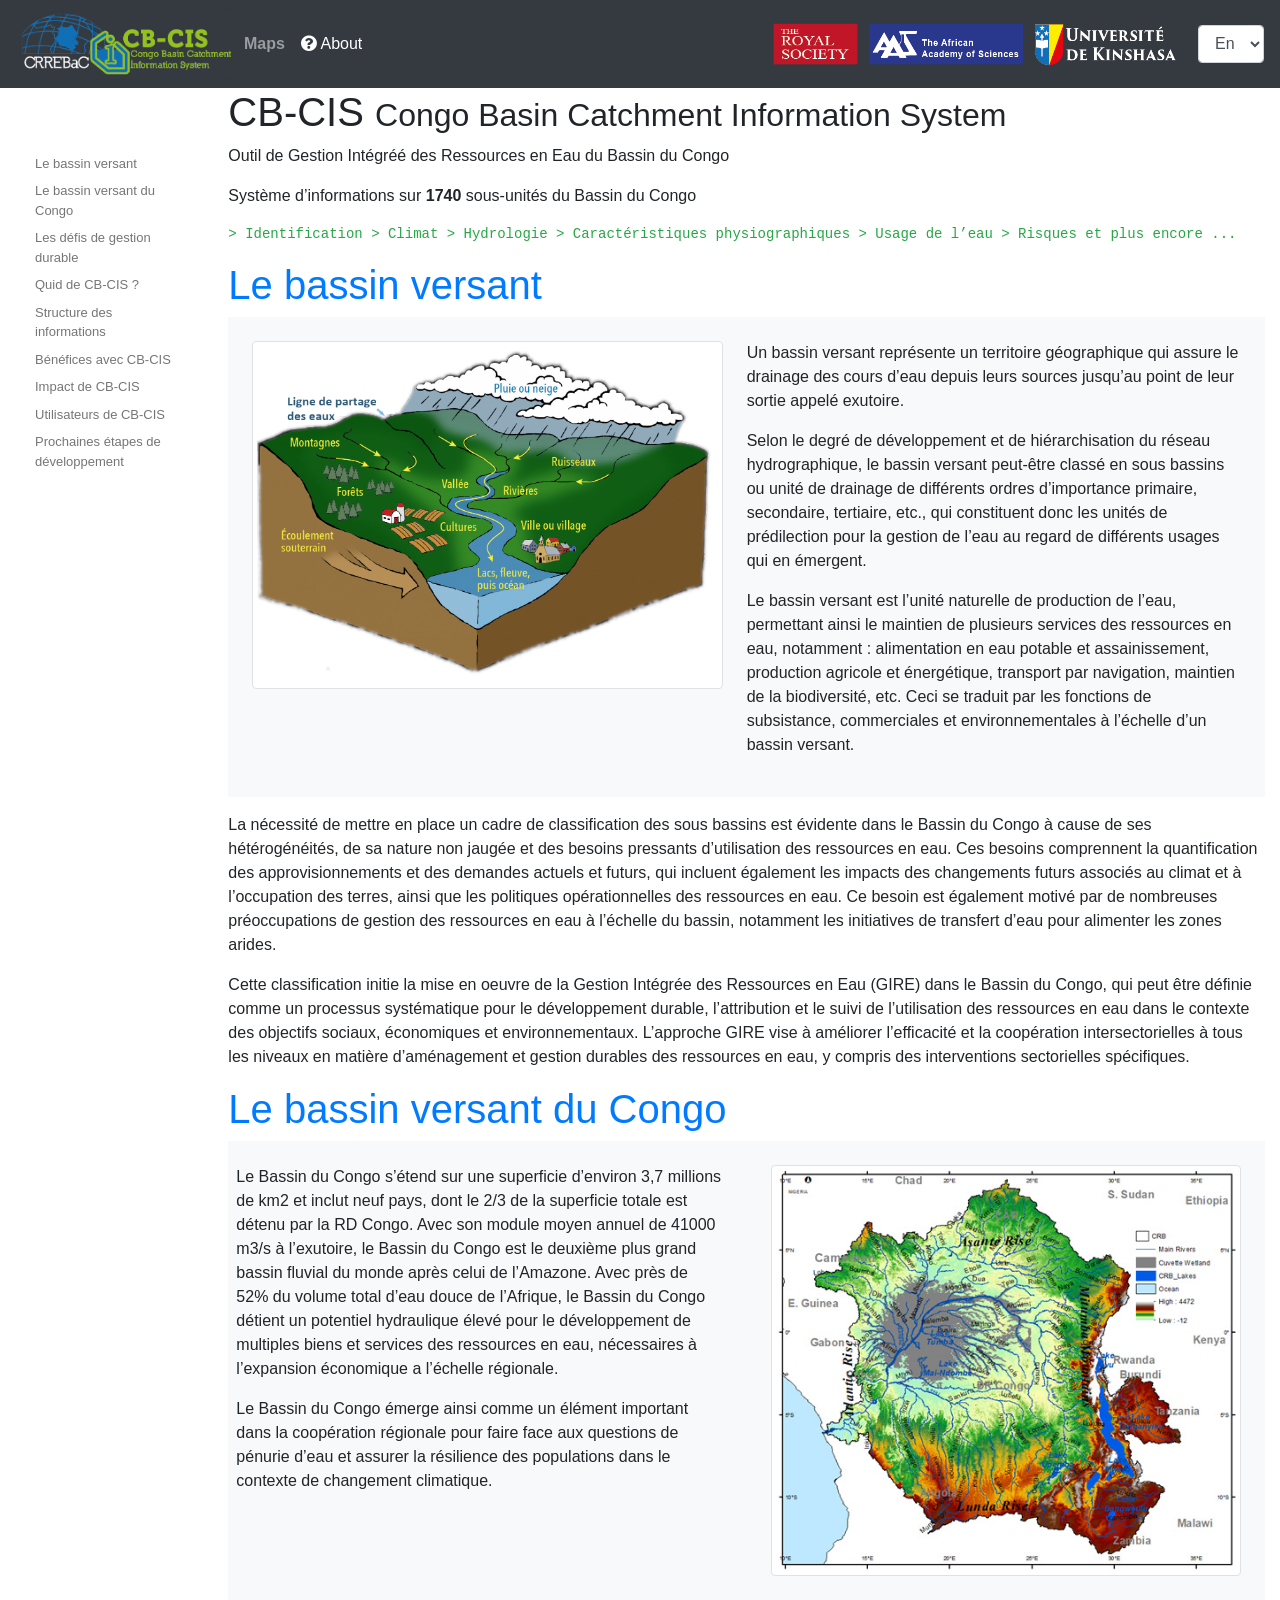
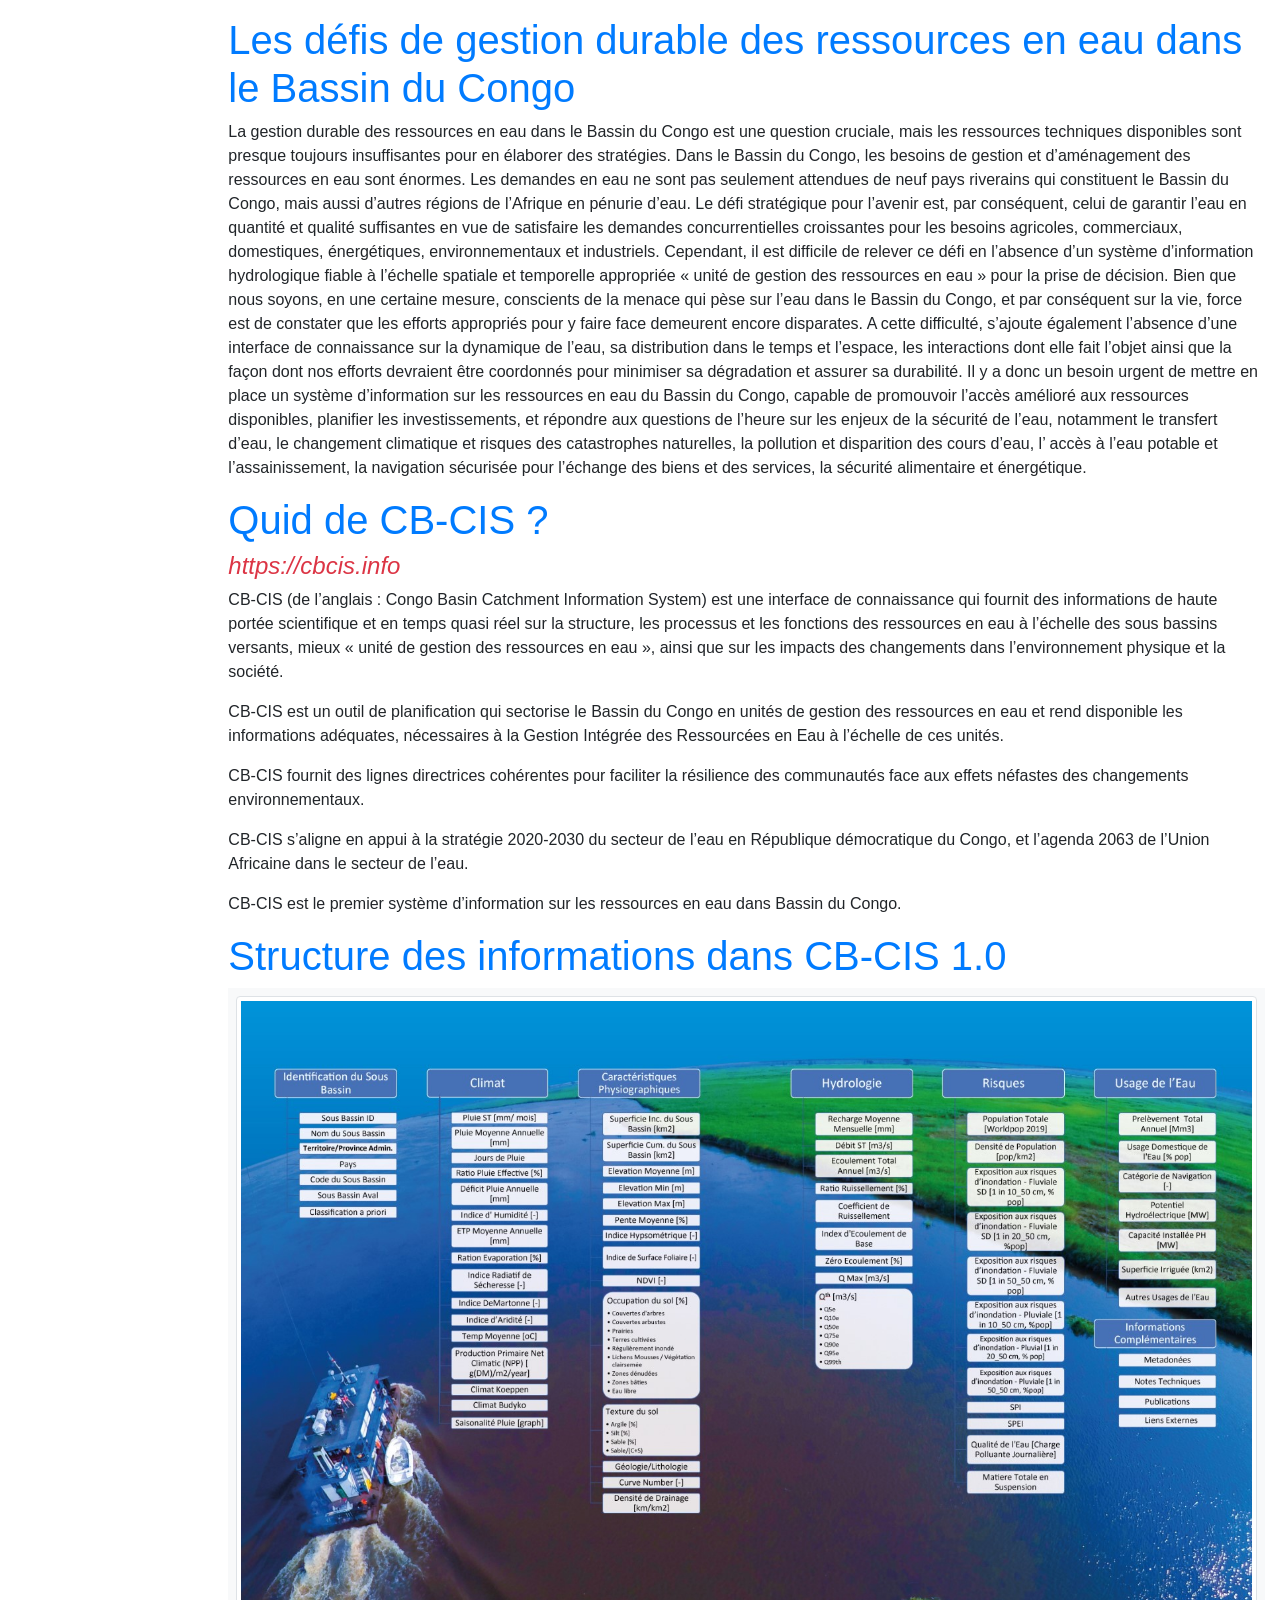
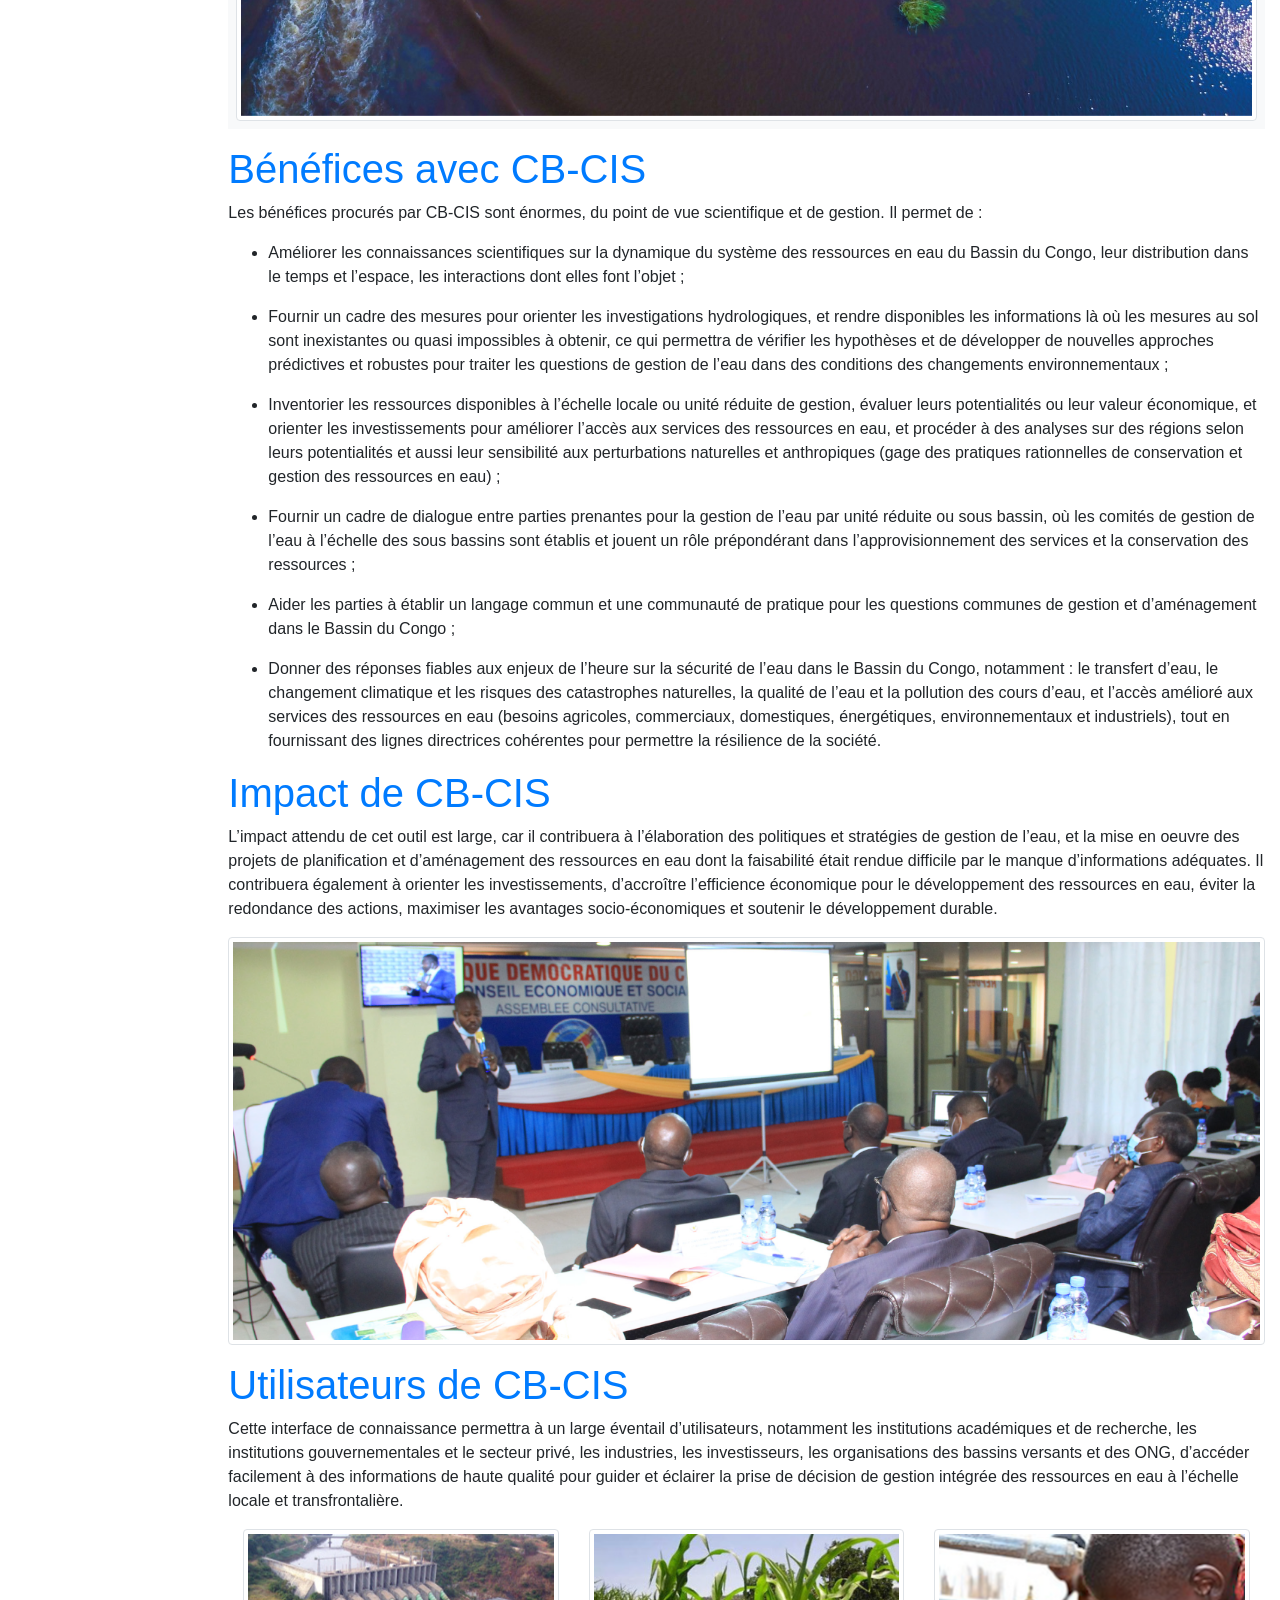
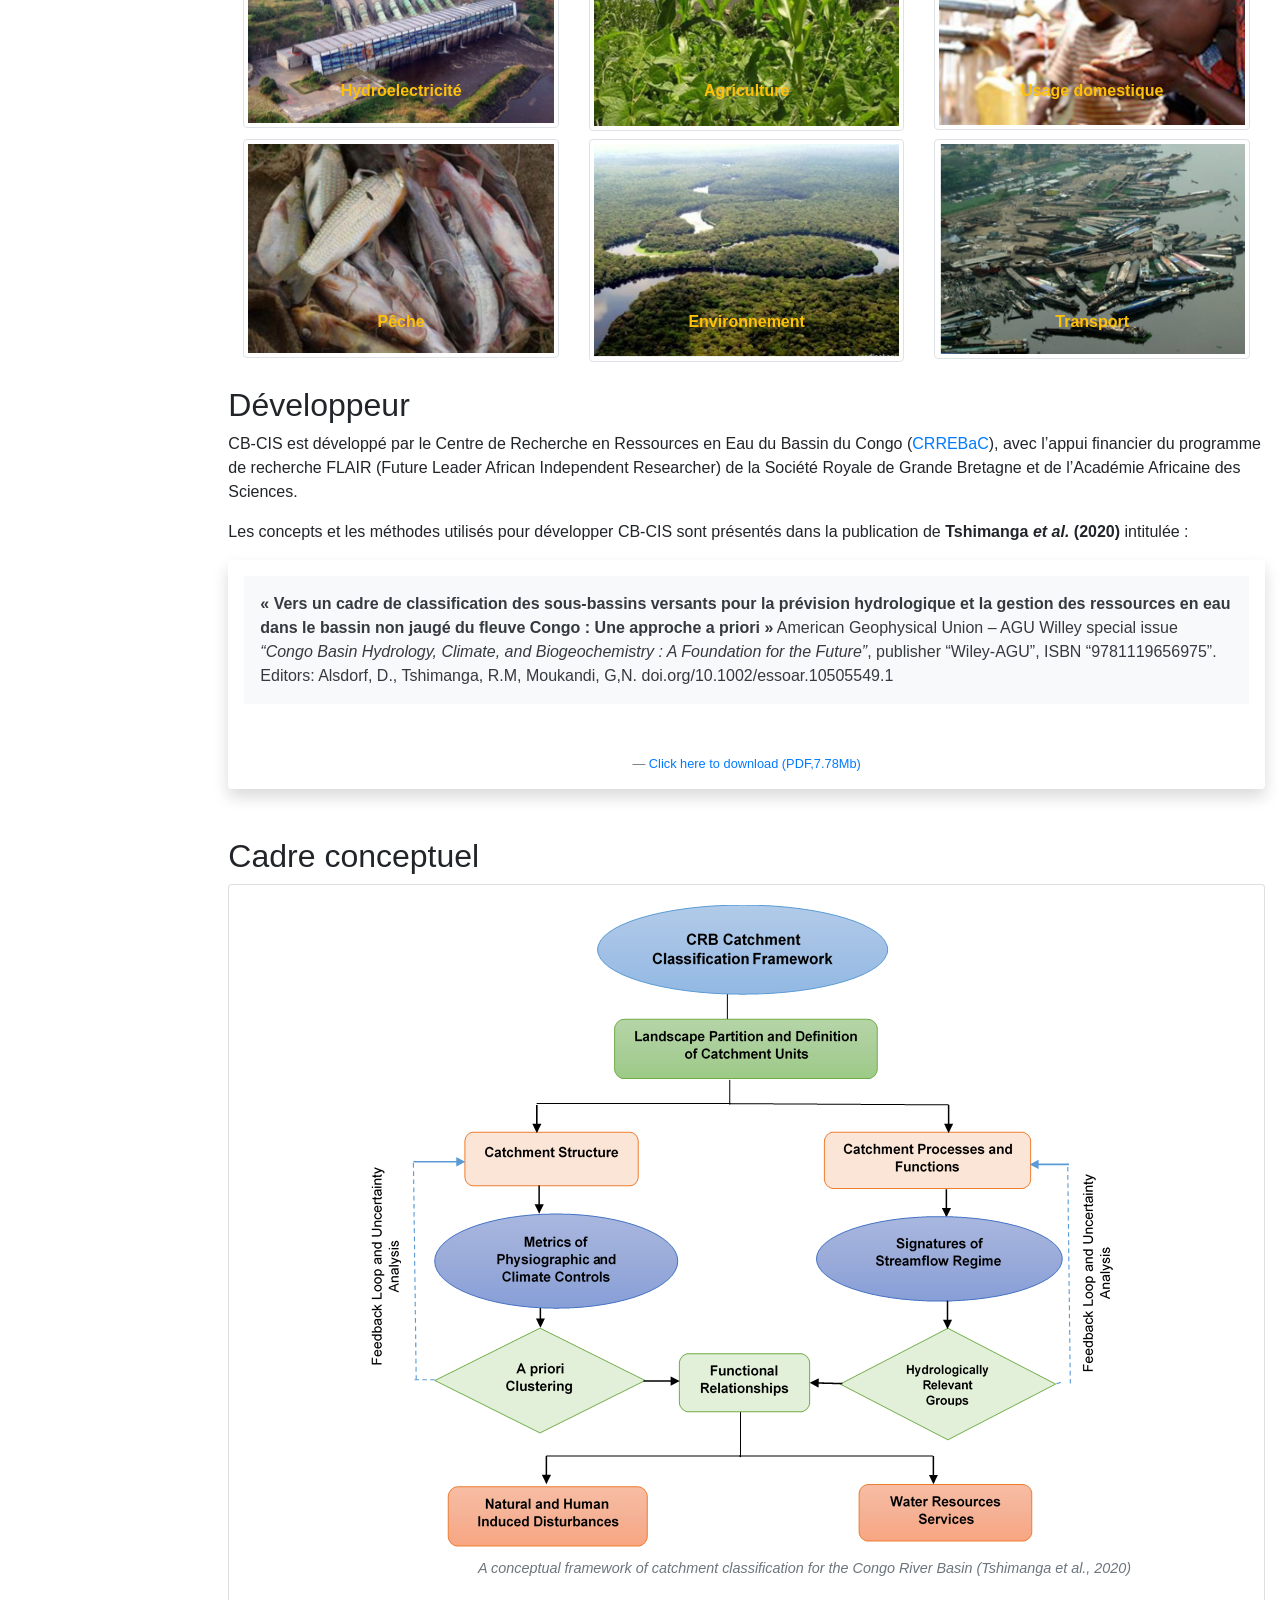
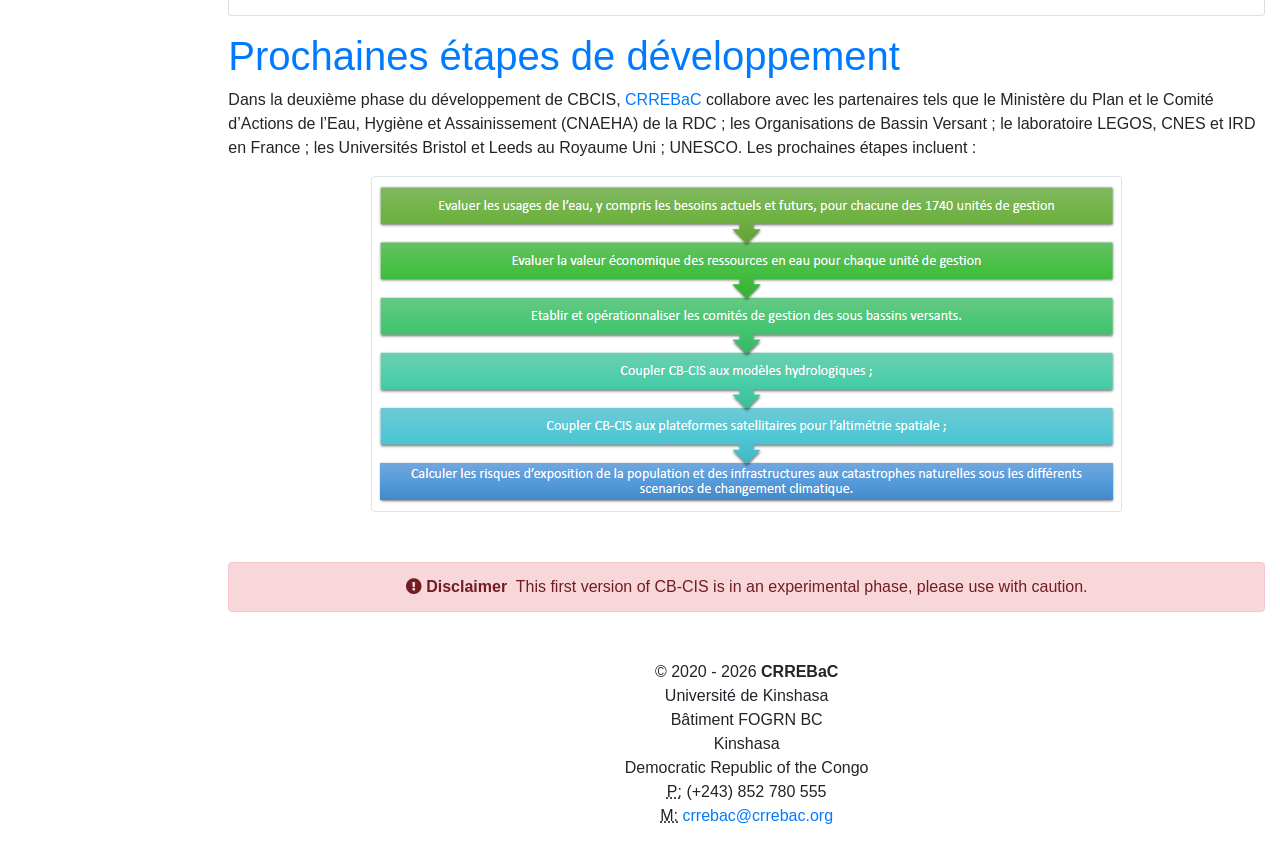
==== app/about/about.html @ 5cac15e1 "First initialization" ====
<!doctype html>
<html data-translation="lang" data-translation-attr="lang" class="h-100">

<head>
    <meta charset="UTF-8">
    <meta http-equiv="X-UA-Compatible" content="IE=edge">
    <meta name="viewport"
        content="initial-scale=1.0,user-scalable=no,maximum-scale=1.0,width=device-width,shrink-to-fit=no">
    <meta name="mobile-web-app-capable" content="yes">
    <meta name="apple-mobile-web-app-capable" content="yes">
    <meta name="description" content="Congo Basin Catchment Information System">
    <meta name="author" content="CRREBaC">
    <meta name="publisher" content="CRREBaC">
    <meta name="rating" content="Safe For Kids">
    <meta name="language" content="English">
    <meta name="doc-type" content="NGO">
    <meta name="doc-class" content="Living Document">
    <meta name="doc-rights" content="Public Domain">
    <meta name="robots" content="ALL">
    <meta name="distribution" content="Global">
    <meta name="classification" content="NGO">
    <meta name="copyright" content="None">
    <meta name="keywords"
        content="Centre de Recherche en Ressources en Eau du Bassin du Congo,Congo Bassin Water Resources Research Center,CRREBaC,water,congo basin,cbcis,stream,central africa,comifac,geospatial data,geographic information system,GIS,mapping,maps,data">

    <title data-translation="title"></title>

    <link type="image/vnd.microsoft.icon" rel="shortcut icon" href="../css/images/favicon.ico">

    <!-- Bootstrap CSS -->
    <link rel="stylesheet" href="https://cdn.jsdelivr.net/npm/bootstrap@4.6.0/dist/css/bootstrap.min.css"
        integrity="sha384-B0vP5xmATw1+K9KRQjQERJvTumQW0nPEzvF6L/Z6nronJ3oUOFUFpCjEUQouq2+l" crossorigin="anonymous">

    <!-- TOC -->
    <link rel="stylesheet" href="../css/screen.css" media="screen" charset="utf-8" />
    <link href="../css/bootstrap-toc.css" rel="stylesheet">

    <!-- font-awesome  -->
    <link rel="stylesheet" href="https://cdnjs.cloudflare.com/ajax/libs/font-awesome/5.15.3/css/all.min.css"
        integrity="sha512-iBBXm8fW90+nuLcSKlbmrPcLa0OT92xO1BIsZ+ywDWZCvqsWgccV3gFoRBv0z+8dLJgyAHIhR35VZc2oM/gI1w=="
        crossorigin="anonymous">
</head>

<body class="d-flex flex-column h-100" data-spy="scroll" data-target="#toc">

    <header>
        <!-- Fixed navbar -->
        <nav class="navbar navbar-expand-lg navbar-dark bg-dark fixed-top sticky-top" role="navigation">
            <a href="https://www.crrebac.org/en_GB/" title="Congo Basin Catchment Information System" target="_blank">
                <img src="../images/logo/logo-cb-cis_mixted-crrebac_CRREBAC-CBCIS-LOGO.png" width="220" height=""
                    class="d-inline-block align-top" alt="CB-CIS" loading="lazy">
            </a>

            <button id="nav-btn" class="navbar-toggler" type="button" data-toggle="collapse"
                data-target="#navbarSupportedContent" aria-controls="navbarSupportedContent" aria-expanded="false"
                aria-label="Toggle navigation">
                <span class="navbar-toggler-icon visible-xs"></span>
            </button>

            <div class="navbar-collapse collapse" id="navbarSupportedContent">
                <ul class="navbar-nav mr-auto">

                    <li class="nav-item" id="hide-list-btn">
                        <a class="nav-link" id="maps-btn" href="../index.html" data-target=".navbar-collapse.in"
                            data-translation="navbar.maps"></a>
                    </li>

                    <li class="nav-item active">
                        <a class="nav-link" href="./about.html" data-target=".navbar-collapse.in" id="home-btn"
                            data-translation="navbar.about"></a>
                    </li>
                </ul>

                <!-- id="partner_logos" -->
                <div class="navbar-brand ml-auto">
                    <img src="../images/logo/logo-for-cbcis_royal-society.png" width="91" height="47"
                        alt="Royal-Society" class="d-inline-block align-top" loading="lazy">
                    <img src="../images/logo/logo-for-cbcis_aas.png" width="160" height="47" alt="African-Academy"
                        class="d-inline-block align-top" loading="lazy">
                    <img src="../images/logo/logo-for-cbcis_unikin.png" width="150" height="47" alt="Unikin"
                        class="d-inline-block align-top" loading="lazy">
                </div>

                <div class="form-inline my-2 my-lg-0">
                    <select id="lang-switcher" class="form-control ml-auto" data-width="fit"
                        onchange="selectLanguage(this);">
                    </select>
                </div>
            </div>
        </nav>
    </header>

    <!-- Begin page content -->
    <main role="main" class="flex-shrink-0">

        <div class="container-fluid">
            <div class="row">
                <div class="col-xs-12 col-sm-12 col-md-2 col-lg-2">
                    <nav id="toc" data-toggle="toc" class="toc sticky-top"></nav>
                </div>
                <div class="col-xs-12 col-sm-12 col-md-10 col-lg-10">
                    <h1 data-toc-skip>
                        CB-CIS <small>Congo Basin Catchment Information System</small>
                    </h1>

                    <p>Outil de Gestion Intégréé des Ressources en Eau du Bassin du Congo</p>

                    <p>Système d’informations sur <span class="font-weight-bold">1740</span> sous-unités du Bassin du
                        Congo
                    <pre
                        class="text-success">> Identification > Climat > Hydrologie > Caractéristiques physiographiques > Usage de l’eau > Risques et plus encore ...</pre>
                    </p>

                    <section>
                        <h1 id="bassin-versant" class="text-primary">Le bassin versant</h1>

                        <div class="row no-gutters bg-light position-relative mb-3">
                            <div class="col-md-6 mb-md-0 p-md-4">
                                <img src="../images/bassin_versant.png" class="w-100  rounded img-fluid img-thumbnail"
                                    alt="Bassin versant">
                            </div>
                            <div class="col-md-6 position-static p-4 pl-md-0">
                                <p>Un bassin versant représente un territoire géographique qui assure le drainage des
                                    cours
                                    d’eau depuis leurs sources jusqu’au point de leur sortie appelé exutoire.</p>

                                <p>Selon le degré de développement et de hiérarchisation du réseau hydrographique, le
                                    bassin
                                    versant peut-être classé en sous bassins ou unité de drainage de différents ordres
                                    d’importance
                                    primaire, secondaire, tertiaire, etc., qui constituent donc les unités de
                                    prédilection
                                    pour la
                                    gestion de l’eau au regard de différents usages qui en émergent.</p>

                                <p>Le bassin versant est l’unité naturelle de production de l’eau, permettant ainsi le
                                    maintien de
                                    plusieurs services des ressources en eau, notamment : alimentation en eau potable et
                                    assainissement,
                                    production agricole et énergétique, transport par navigation, maintien de la
                                    biodiversité, etc.
                                    Ceci
                                    se traduit par les fonctions de subsistance, commerciales et environnementales à
                                    l’échelle d’un
                                    bassin versant.</p>
                            </div>
                        </div>

                        <p>La nécessité de mettre en place un cadre de classification des sous bassins est évidente dans
                            le
                            Bassin du Congo à cause de ses
                            hétérogénéités, de sa nature non jaugée et des besoins pressants d’utilisation des
                            ressources en
                            eau. Ces besoins comprennent la quantification des approvisionnements et des demandes
                            actuels et
                            futurs, qui incluent également les impacts
                            des changements futurs associés au climat et à l’occupation des terres, ainsi que les
                            politiques
                            opérationnelles des ressources en eau. Ce besoin est également motivé par de nombreuses
                            préoccupations
                            de gestion des ressources en eau à l’échelle du bassin, notamment les initiatives de
                            transfert
                            d’eau
                            pour alimenter les zones arides.</p>

                        <p>Cette classification initie la mise en oeuvre de la Gestion Intégrée des Ressources en Eau
                            (GIRE)
                            dans le Bassin du Congo, qui peut être définie comme un processus systématique pour le
                            développement
                            durable, l’attribution et le suivi de l’utilisation des ressources en eau dans le contexte
                            des
                            objectifs sociaux, économiques et environnementaux.
                            L’approche GIRE vise à améliorer l’efficacité et la coopération intersectorielles à tous les
                            niveaux
                            en matière d’aménagement et gestion durables des ressources en eau, y compris des
                            interventions
                            sectorielles spécifiques.</p>
                    </section>

                    <h1 id="bassin_versant_congo" class="text-primary">Le bassin versant du Congo</h1>

                    <div class="row no-gutters bg-light position-relative mb-3">
                        <div class="col-md-6 position-static p-4 pl-md-2">
                            <p>Le Bassin du Congo s’étend sur une superficie d’environ 3,7 millions de km2 et inclut
                                neuf
                                pays, dont le 2/3 de la superficie
                                totale est
                                détenu par la RD Congo. Avec son module moyen annuel de 41000 m3/s à l’exutoire, le
                                Bassin
                                du Congo
                                est le deuxième plus grand bassin fluvial du monde après celui de l’Amazone. Avec près
                                de
                                52% du
                                volume total d’eau douce de l’Afrique, le Bassin du Congo détient un potentiel
                                hydraulique
                                élevé
                                pour le développement de multiples biens et services des ressources en eau, nécessaires
                                à
                                l’expansion économique a l’échelle régionale.</p>

                            <p>Le Bassin du Congo émerge ainsi comme un élément important dans la coopération régionale
                                pour
                                faire
                                face aux questions de pénurie d’eau et assurer la résilience des populations dans le
                                contexte de
                                changement climatique.</p>
                        </div>
                        <div class="col-md-6 mb-md-0 p-md-4">
                            <img src="../images/bassin.png" class="w-100 rounded img-fluid img-thumbnail"
                                alt="Congo Basin">
                        </div>
                    </div>

                    <h1 id="defis" class="text-primary" data-toc-text="Les défis de gestion durable">Les défis de
                        gestion
                        durable des ressources
                        en eau dans le Bassin du Congo</h1>

                    <section class="mb-3">
                        <p class="mb-0">La gestion durable des ressources en eau dans le Bassin du Congo
                            est une question cruciale, mais les ressources techniques disponibles sont presque
                            toujours insuffisantes pour en élaborer des stratégies. Dans le Bassin du Congo, les besoins
                            de gestion et d’aménagement des ressources en eau sont énormes. Les demandes en eau ne sont
                            pas seulement attendues de neuf pays riverains qui constituent le Bassin du Congo, mais
                            aussi d’autres régions de l’Afrique en pénurie
                            d’eau.
                            Le défi stratégique pour l’avenir est, par conséquent, celui de garantir l’eau en quantité
                            et qualité suffisantes en vue de satisfaire les demandes concurrentielles croissantes pour
                            les besoins agricoles, commerciaux, domestiques, énergétiques, environnementaux et
                            industriels.
                            Cependant, il est difficile de relever ce défi en l’absence d’un système d’information
                            hydrologique fiable à l’échelle spatiale et temporelle appropriée « unité de gestion des
                            ressources en eau » pour la prise de décision. Bien que nous soyons, en une certaine mesure,
                            conscients de la menace qui pèse sur l’eau dans le Bassin du Congo, et par conséquent sur la
                            vie, force est de constater
                            que les efforts appropriés pour y faire face demeurent encore disparates. A cette
                            difficulté, s’ajoute également l’absence d’une interface de connaissance sur la dynamique de
                            l’eau, sa distribution dans le temps et l’espace, les
                            interactions dont elle fait l’objet ainsi que la façon dont nos efforts devraient être
                            coordonnés pour minimiser sa dégradation et assurer sa durabilité. Il y a donc un besoin
                            urgent de mettre en place un système d’information sur les ressources en eau du Bassin du
                            Congo, capable de promouvoir l’accès amélioré aux ressources disponibles, planifier les
                            investissements, et répondre aux questions de l’heure sur les enjeux de la sécurité de
                            l’eau, notamment le transfert d’eau, le changement climatique et risques des catastrophes
                            naturelles, la pollution et disparition des cours d’eau, l’ accès à l’eau potable et
                            l’assainissement, la navigation sécurisée pour l’échange des biens et des services, la
                            sécurité alimentaire et énergétique.
                        </p>
                    </section>

                    <h1 id="quid" class="text-primary">Quid de CB-CIS ?</h1>

                    <h4><em><a href="../index.html" class="text-danger">https://cbcis.info</a></em>
                    </h4>

                    <p>CB-CIS (de l’anglais : Congo Basin Catchment Information
                        System) est une interface de connaissance qui fournit
                        des informations de haute portée scientifique et en temps
                        quasi réel sur la structure, les processus et les fonctions
                        des ressources en eau à l’échelle des sous bassins versants,
                        mieux « unité de gestion des ressources en eau », ainsi que
                        sur les impacts des changements dans l’environnement
                        physique et la société.</p>

                    <p>CB-CIS est un outil de planification qui sectorise le Bassin
                        du Congo en unités de gestion des ressources en eau et rend
                        disponible les informations adéquates, nécessaires à la
                        Gestion Intégrée des Ressourcées en Eau à l’échelle de ces
                        unités.</p>

                    <p>CB-CIS fournit des lignes directrices cohérentes pour faciliter la résilience des communautés
                        face
                        aux effets néfastes des changements environnementaux.</p>

                    <p>CB-CIS s’aligne en appui à la stratégie 2020-2030 du secteur de l’eau en République démocratique
                        du
                        Congo, et l’agenda 2063 de l’Union Africaine dans le secteur de l’eau.</p>

                    <p>CB-CIS est le premier système d’information sur les ressources en eau dans Bassin du Congo.</p>

                    <h1 id="structure" class="text-primary" data-toc-text="Structure des informations">Structure des
                        informations dans CB-CIS 1.0
                    </h1>

                    <div class="row no-gutters bg-light position-relative mb-3">
                        <div class="mb-md-0 p-md-2">
                            <img src="../images/data-structure-cbcis.jpg" class="w-100 rounded img-fluid img-thumbnail"
                                alt="Structure">
                        </div>
                    </div>

                    <h1 id="benefices" class="text-primary">Bénéfices avec CB-CIS</h1>

                    <p>Les bénéfices procurés par CB-CIS sont énormes,
                        du point de vue scientifique et de gestion. Il
                        permet de :</p>

                    <ul>
                        <li>
                            <p>Améliorer les connaissances scientifiques sur la
                                dynamique du système des ressources en eau du
                                Bassin du Congo, leur distribution dans le temps
                                et l’espace, les interactions dont elles font l’objet ;</p>
                        </li>
                        <li>
                            <p>Fournir un cadre des mesures pour orienter
                                les investigations hydrologiques, et rendre
                                disponibles les informations là où les mesures
                                au sol sont inexistantes ou quasi impossibles
                                à obtenir, ce qui permettra de vérifier les
                                hypothèses et de développer de nouvelles
                                approches prédictives et robustes pour traiter les
                                questions de gestion de l’eau dans des conditions
                                des changements environnementaux ;</p>
                        </li>
                        <li>
                            <p>Inventorier les ressources disponibles à l’échelle
                                locale ou unité réduite de gestion, évaluer
                                leurs potentialités ou leur valeur économique,
                                et orienter les investissements pour améliorer
                                l’accès aux services des ressources en eau, et
                                procéder à des analyses sur des régions selon
                                leurs potentialités et aussi leur sensibilité aux
                                perturbations naturelles et anthropiques (gage
                                des pratiques rationnelles de conservation et
                                gestion des ressources en eau) ;</p>
                        </li>
                        <li>
                            <p>Fournir un cadre de dialogue entre parties
                                prenantes pour la gestion de l’eau par unité
                                réduite ou sous bassin, où les comités de
                                gestion de l’eau à l’échelle des sous bassins
                                sont établis et jouent un rôle prépondérant
                                dans l’approvisionnement des services et la
                                conservation des ressources ;</p>
                        </li>
                        <li>
                            <p>Aider les parties à établir un langage commun et
                                une communauté de pratique pour les questions
                                communes de gestion et d’aménagement dans le
                                Bassin du Congo ;</p>
                        </li>
                        <li>
                            <p>Donner des réponses fiables aux enjeux de
                                l’heure sur la sécurité de l’eau dans le Bassin
                                du Congo, notamment : le transfert d’eau,
                                le changement climatique et les risques des
                                catastrophes naturelles, la qualité de l’eau et la
                                pollution des cours d’eau, et l’accès amélioré aux
                                services des ressources en eau (besoins agricoles,
                                commerciaux, domestiques, énergétiques,
                                environnementaux et industriels), tout en
                                fournissant des lignes directrices cohérentes pour
                                permettre la résilience de la société.</p>
                        </li>
                    </ul>

                    <h1 id="impact" class="text-primary">Impact de CB-CIS</h1>

                    <p>L’impact attendu de cet outil est large, car il contribuera à l’élaboration des politiques et
                        stratégies de gestion de l’eau, et la mise en oeuvre des projets de planification et
                        d’aménagement
                        des ressources en eau dont la faisabilité était rendue difficile par le manque d’informations
                        adéquates. Il contribuera également à orienter les investissements, d’accroître l’efficience
                        économique pour le développement des ressources en eau, éviter la redondance des actions,
                        maximiser
                        les avantages socio-économiques et soutenir le développement durable.</p>

                    <p><img src="../images/meeting.png" class="rounded img-fluid img-thumbnail" alt="meeting"></p>

                    <h1 id="users" class="text-primary">Utilisateurs de CB-CIS</h1>

                    <p>Cette interface de connaissance permettra à un large éventail d’utilisateurs, notamment les
                        institutions académiques et de recherche, les institutions gouvernementales et le secteur privé,
                        les
                        industries, les investisseurs, les organisations des bassins versants et des ONG, d’accéder
                        facilement à des informations de haute qualité pour guider et éclairer la prise de décision de
                        gestion intégrée des ressources en eau à l’échelle locale et transfrontalière.</p>

                    <div class="container-fluid">
                        <div class="row">
                            <div class="col-md-4">
                                <div class="mx-auto mb-2">
                                    <img src="../images/electricite.png" class="rounded img-fluid img-thumbnail"
                                        alt="Hydroelectricité">
                                    <div
                                        class="card-img-overlay text-white d-flex justify-content-center align-items-end">
                                        <p class="text-warning font-weight-bold">Hydroelectricité</p>
                                    </div>
                                </div>
                            </div>
                            <div class="col-md-4">
                                <div class="mx-auto mb-2">
                                    <img src="../images/agriculture.png" class="rounded img-fluid img-thumbnail"
                                        alt="Agriculture">
                                    <div
                                        class="card-img-overlay text-white d-flex justify-content-center align-items-end">
                                        <p class="text-warning font-weight-bold">Agriculture</p>
                                    </div>
                                </div>
                            </div>
                            <div class="col-md-4">
                                <div class="mx-auto mb-2">
                                    <img src="../images/domestique.png" class="rounded img-fluid img-thumbnail"
                                        alt="Usage domestique">
                                    <div
                                        class="card-img-overlay text-white d-flex justify-content-center align-items-end">
                                        <p class="text-warning font-weight-bold">Usage domestique</p>
                                    </div>
                                </div>
                            </div>
                        </div>

                        <div class="row mb-3">
                            <div class="col-md-4">
                                <div class="mx-auto mb-2">
                                    <img src="../images/peche.png" class="rounded img-fluid img-thumbnail" alt="Peche">
                                    <div
                                        class="card-img-overlay text-white d-flex justify-content-center align-items-end">
                                        <p class="text-warning font-weight-bold">Pêche</p>
                                    </div>
                                </div>
                            </div>
                            <div class="col-md-4">
                                <div class="mx-auto mb-2">
                                    <img src="../images/environnement.png" class="rounded img-fluid img-thumbnail"
                                        alt="Environnement">
                                    <div
                                        class="card-img-overlay text-white d-flex justify-content-center align-items-end">
                                        <p class="text-warning font-weight-bold">Environnement</p>
                                    </div>
                                </div>
                            </div>
                            <div class="col-md-4">
                                <div class="mx-auto mb-2">
                                    <img src="../images/transport.png" class="rounded img-fluid img-thumbnail"
                                        alt="Transport">
                                    <div
                                        class="card-img-overlay text-white d-flex justify-content-center align-items-end">
                                        <p class="text-warning font-weight-bold">Transport</p>
                                    </div>
                                </div>
                            </div>
                        </div>
                    </div>

                    <h2 id="developpeur">Développeur</h2>

                    <p>CB-CIS est développé par le Centre de Recherche en Ressources en Eau du Bassin du Congo
                        (<a href="https://www.crrebac.org/en_GB/" target="_blank">CRREBaC</a>),
                        avec l’appui financier du programme de recherche
                        FLAIR (Future Leader African Independent Researcher) de la Société Royale de Grande Bretagne et
                        de
                        l’Académie Africaine des Sciences.</p>

                    <p>Les concepts et les méthodes utilisés pour développer CB-CIS sont présentés dans la publication
                        de
                        <span class="font-weight-bold">Tshimanga <em>et al.</em> (2020)</span> intitulée :
                    <div class="shadow p-3 mb-5 bg-white rounded">
                        <div class="p-3 mb-2 bg-light text-dark user-select-all"><span class="font-weight-bold">«
                                Vers un cadre de classification des sous-bassins versants pour la prévision hydrologique
                                et
                                la
                                gestion des ressources en eau dans le bassin non jaugé du fleuve Congo : Une approche a
                                priori
                                »</span>
                            American Geophysical Union – AGU Willey special issue <em>“Congo Basin Hydrology, Climate,
                                and
                                Biogeochemistry : A Foundation for the Future”</em>,
                            publisher “Wiley-AGU”, ISBN “9781119656975”. Editors: Alsdorf, D., Tshimanga, R.M, Moukandi,
                            G,N. doi.org/10.1002/essoar.10505549.1
                        </div>
                        <footer class="blockquote-footer"><a
                                href="../assets/docs/2020-Feb-CH-1205.R1_Proof_hi_Sept_2020.pdf" target="_blank">Click
                                here to download (PDF,7.78Mb)</a></footer>
                    </div>
                    </p>

                    <h2 id="framework">Cadre conceptuel</h2>

                    <div class="card mb-3">
                        <div class="card-body text-center">
                            <figure class="figure">
                                <img class="figure-img img-fluid rounded" alt="Conceptual framework"
                                    data-translation="framework.source" data-translation-attr="src">
                                <figcaption class="figure-caption text-right font-italic"
                                    data-translation="framework.figure"></figcaption>
                            </figure>
                        </div>
                    </div>

                    <h1 id="etapes" class="text-primary">Prochaines étapes de développement</h1>

                    <p>Dans la deuxième phase du développement de CBCIS, <a href="https://www.crrebac.org/en_GB/"
                            target="_blank">CRREBaC</a>
                        collabore avec les partenaires tels que le
                        Ministère du Plan et le Comité d’Actions de l’Eau, Hygiène et Assainissement (CNAEHA) de la RDC
                        ;
                        les Organisations de Bassin Versant ; le laboratoire LEGOS, CNES et IRD en France ; les
                        Universités
                        Bristol et Leeds au Royaume Uni ; UNESCO. Les prochaines étapes incluent :
                    </p>

                    <p class="text-center">
                        <img src="../images/etapes.png" alt="Etapes prochaines" class="rounded img-fluid img-thumbnail">
                    </p>

                    <footer>
                        <div class="alert alert-danger mb-5" role="alert">
                            <strong data-translation="about.disclaimer"></strong>&nbsp;&nbsp;<span
                                data-translation="disclaimer.text"></span>
                        </div>
                        <!-- Contact -->
                        <div class="clearfix">
                            <div class="text-center">
                                &#169; 2020 - <span id="year"></span>
                                <strong>CRREBaC</strong> <br> Université de Kinshasa <br> Bâtiment
                                FOGRN BC <br>
                                Kinshasa
                                <br> Democratic Republic of
                                the Congo <br>
                                <abbr title="Phone">P:</abbr> (+243) 852 780 555
                                <address>
                                    <abbr title="Mail">M:</abbr>
                                    <a href="mailto:crrebac@crrebac.org">crrebac@crrebac.org</a>
                                </address>
                                <!-- <a href="https://www.crrebac.org/en_GB/" target="_blank">crrebac@crrebac.org</a> -->
                            </div>
                        </div>
                    </footer>
                </div>
            </div>
        </div>

    </main>

    <!-- JQuery -->
    <script src="https://cdnjs.cloudflare.com/ajax/libs/jquery/3.5.1/jquery.min.js"></script>

    <!-- Language -->
    <script src="../js/lwcTranslator.min.js"></script>

    <!-- Bootstrap JS -->
    <script src="https://cdn.jsdelivr.net/npm/bootstrap@4.6.0/dist/js/bootstrap.bundle.min.js"
        integrity="sha384-Piv4xVNRyMGpqkS2by6br4gNJ7DXjqk09RmUpJ8jgGtD7zP9yug3goQfGII0yAns"
        crossorigin="anonymous"></script>

    <!-- TOC JS -->
    <script src="../js/bootstrap-toc.js"></script>

    <!-- Leaflet -->
    <script src="../js/leaflet.js"></script>

    <script>
        document.getElementById("year").innerHTML = new Date().getFullYear();

        if (!window.localStorage['defaultLanguage'])
            window.localStorage['defaultLanguage'] = 'en-UK';

        $('html').lwcTranslator({
            languageSettingsFile: '../assets/config/languages.json',
            languageFolderPath: '../assets/config/languages/',
            attributes: {
                textTranslation: 'data-translation',
                attrTranslation: 'data-translation-attr'
            },
            async: true,
            paragraphSupport: true,
            defaultLanguage: window.localStorage['defaultLanguage'],
            onLanguageSettingsLoaded: function (settings) {
                for (let i = 0; i < settings.length; i++) {
                    if (settings[i].filename == window.localStorage['defaultLanguage'])
                        $('select').append('<option value="' + settings[i].filename + '" selected>' + settings[i].name + '</option>');
                    else
                        $('select').append('<option value="' + settings[i].filename + '">' + settings[i].name + '</option>');
                }

                $('#lang-switcher').change(function () {
                    window.localStorage['defaultLanguage'] = $(this).val();
                    window.location.reload();
                });
            }
        });
    </script>
</body>

</html>
---- app/css/screen.css ----
nav[data-toggle="toc"] {
  top: 150px;
}

/* small screens */
@media (max-width: 768px) {

  /* override stickyness so that the navigation does not follow scrolling */
  nav[data-toggle="toc"] {
    margin-bottom: 42px;
    position: static;
  }

  /* PICK ONE */
  /* don't expand nested items, which pushes down the rest of the page when navigating */
  nav[data-toggle="toc"] .nav .active .nav {
    display: none;
  }

  /* alternatively, if you *do* want the second-level navigation to be shown (as seen on this page on mobile), use this */
  /*
  nav[data-toggle='toc'] .nav .nav {
    display: block;
  }
  */
}

/* don't wrap inline code */
p code,
table code {
  white-space: nowrap;
}

.right .github-fork-ribbon {
  background-color: #563d7c;
}

.container {
  max-width: 800px;
  padding-top: 90px;
  padding-bottom: 40px;
}

.hint {
  color: #563d7c;
  display: inline-block;
  font-weight: bold;
  left: 20px;
  /* match the left margin of the top-level nav items */
  position: relative;
  top: 0.5em;
}

.hint:before {
  content: '↑';
  display: block;
  font-size: 3em;
  margin-bottom: 5px;
  text-align: center;
}

footer {
  margin-top: 50px;
  text-align: center;
}

/* small screens */
@media (max-width: 768px) {
  .hint {
    top: 0;
  }
}

/* large screens */
@media (min-width: 768px) {
  h1:first-child {
    margin-top: 0;
  }
}

/* Bottom right text */
.text-block {
  position: absolute;
  bottom: 20px;
  right: 20px;
  background-color: black;
  color: white;
  padding-left: 20px;
  padding-right: 20px;
}
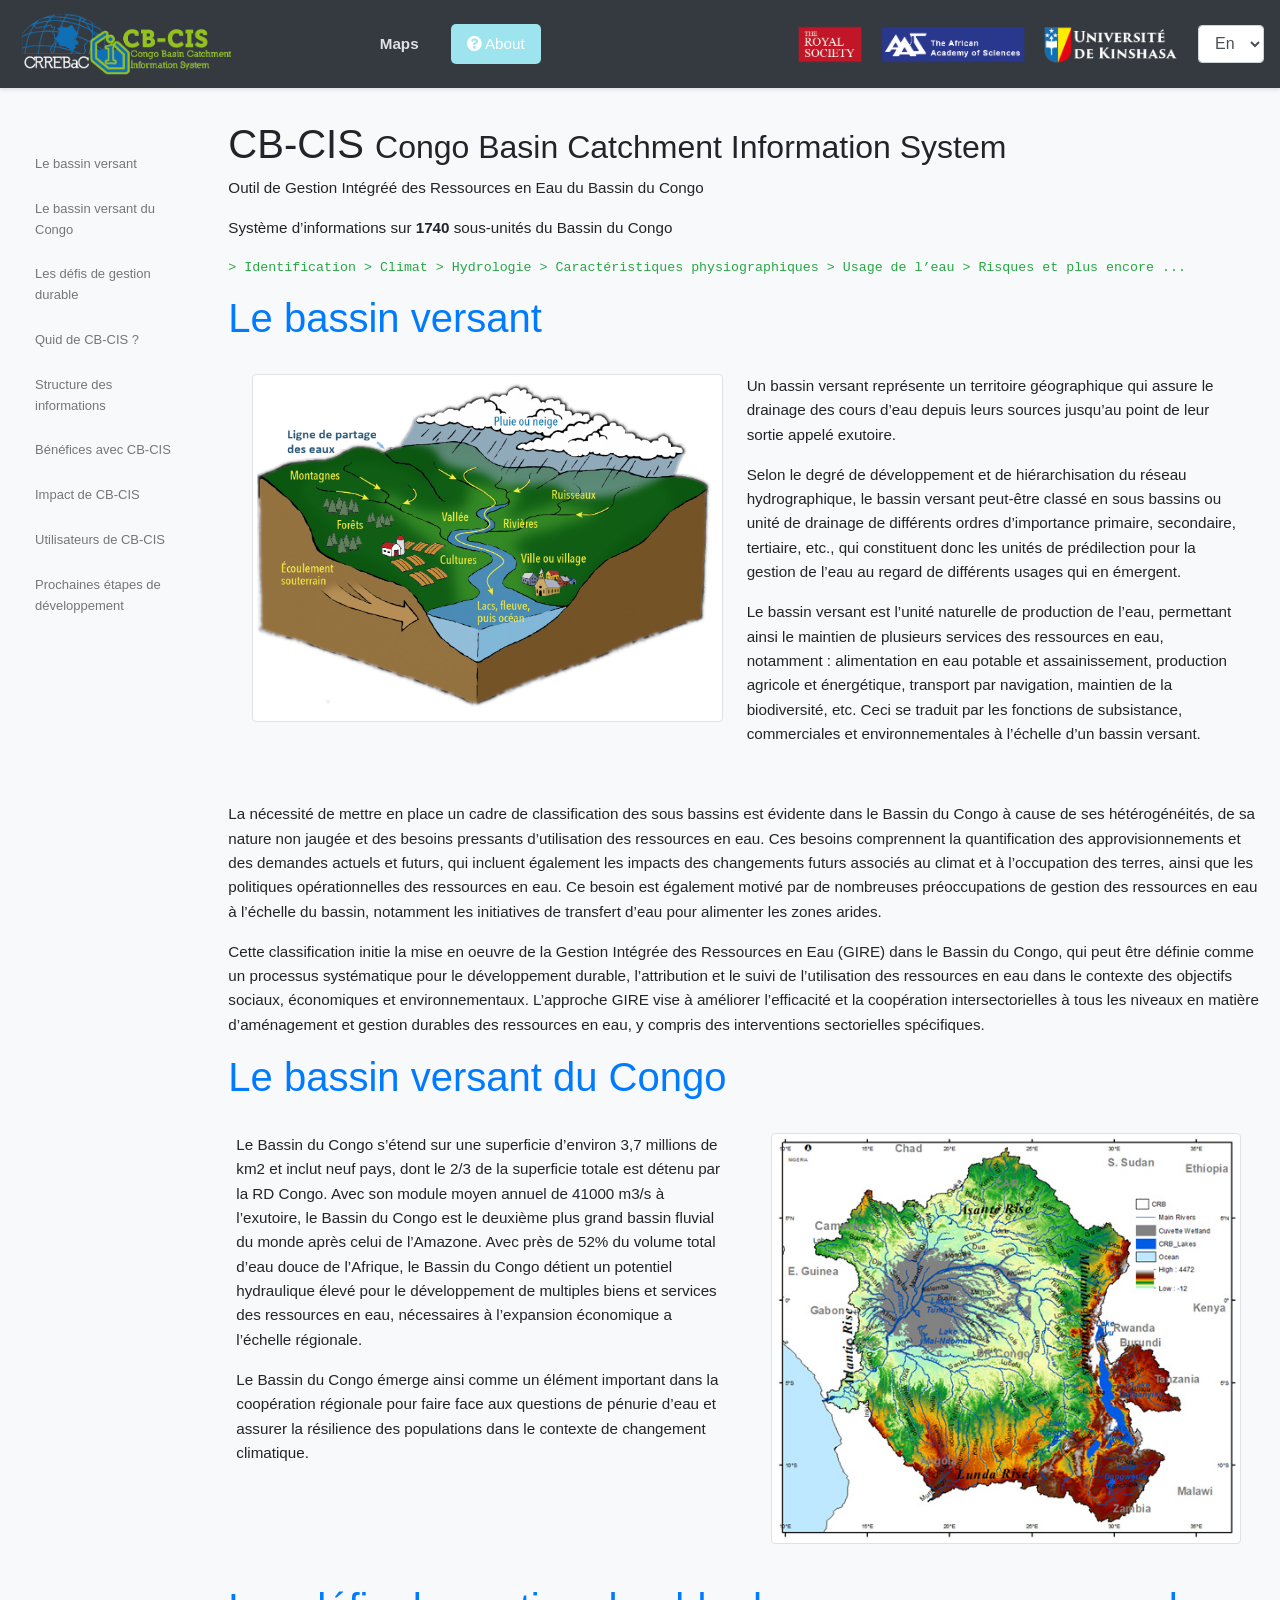
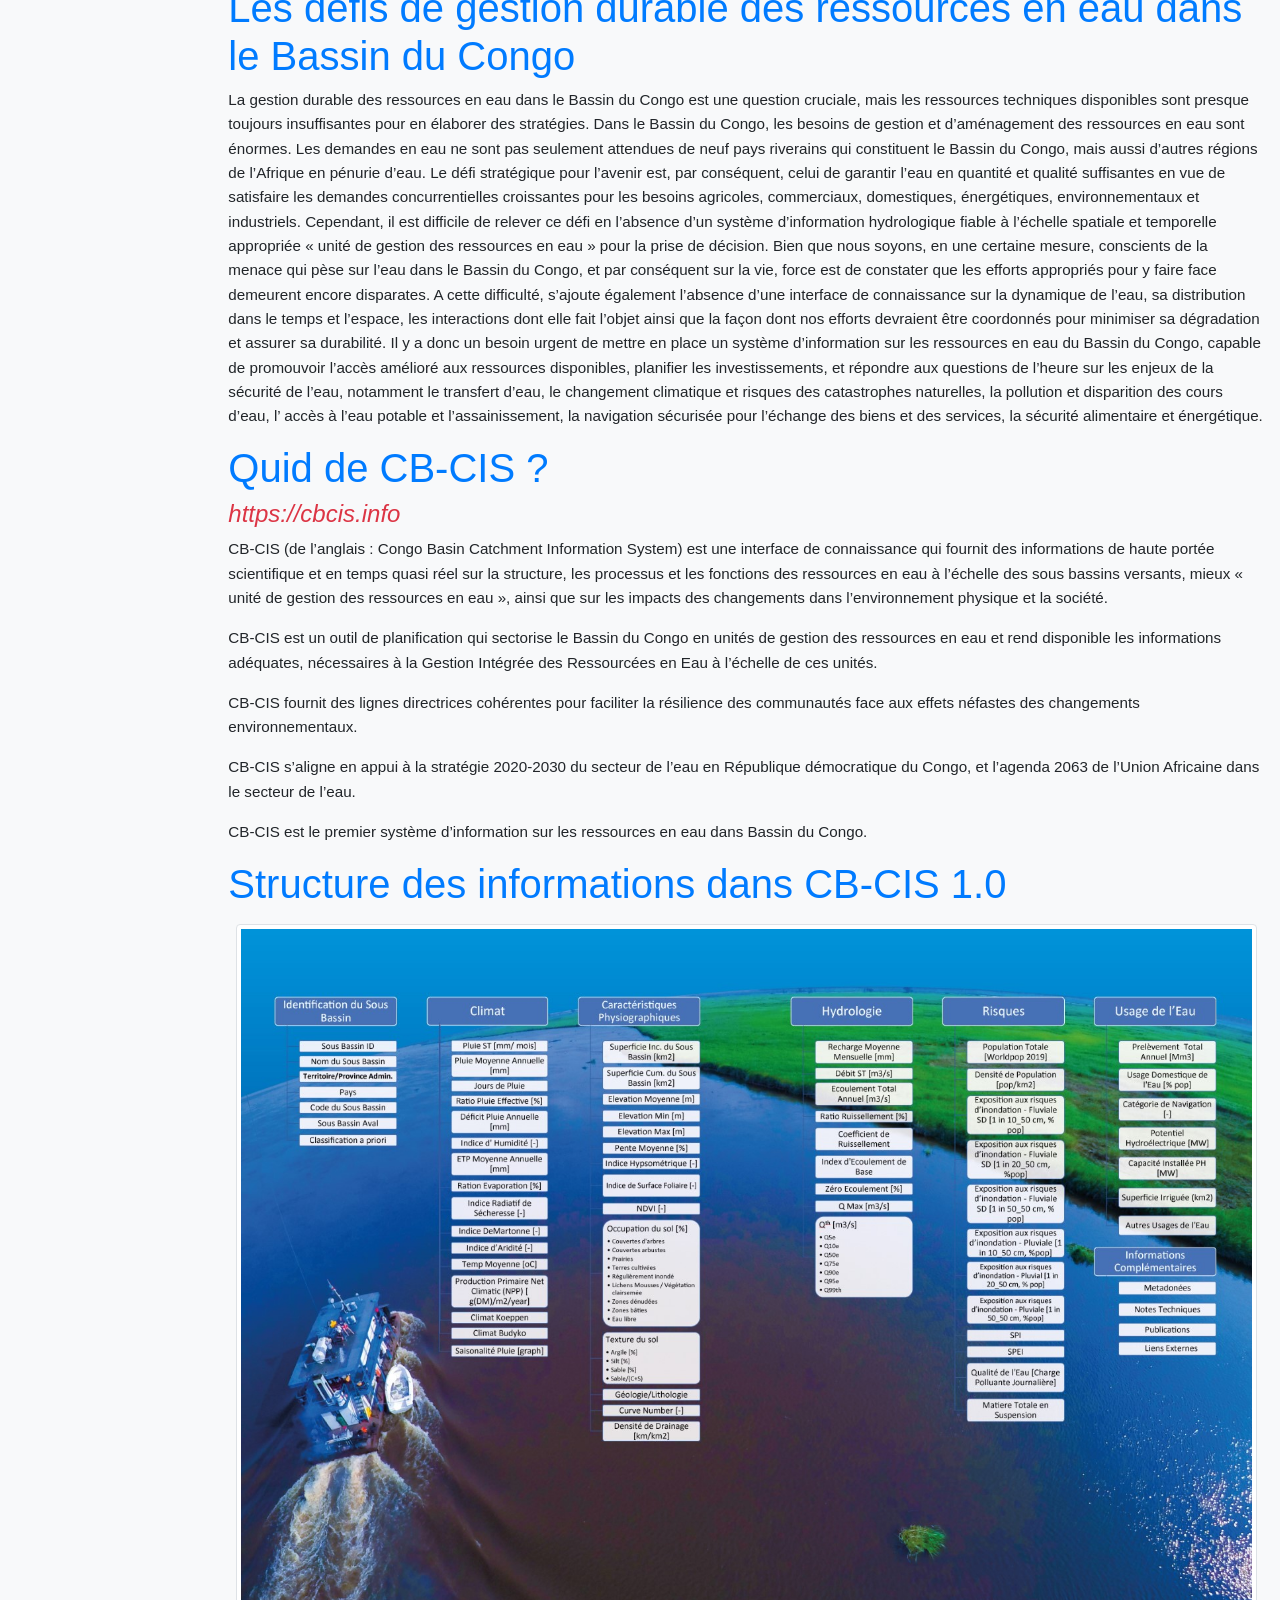
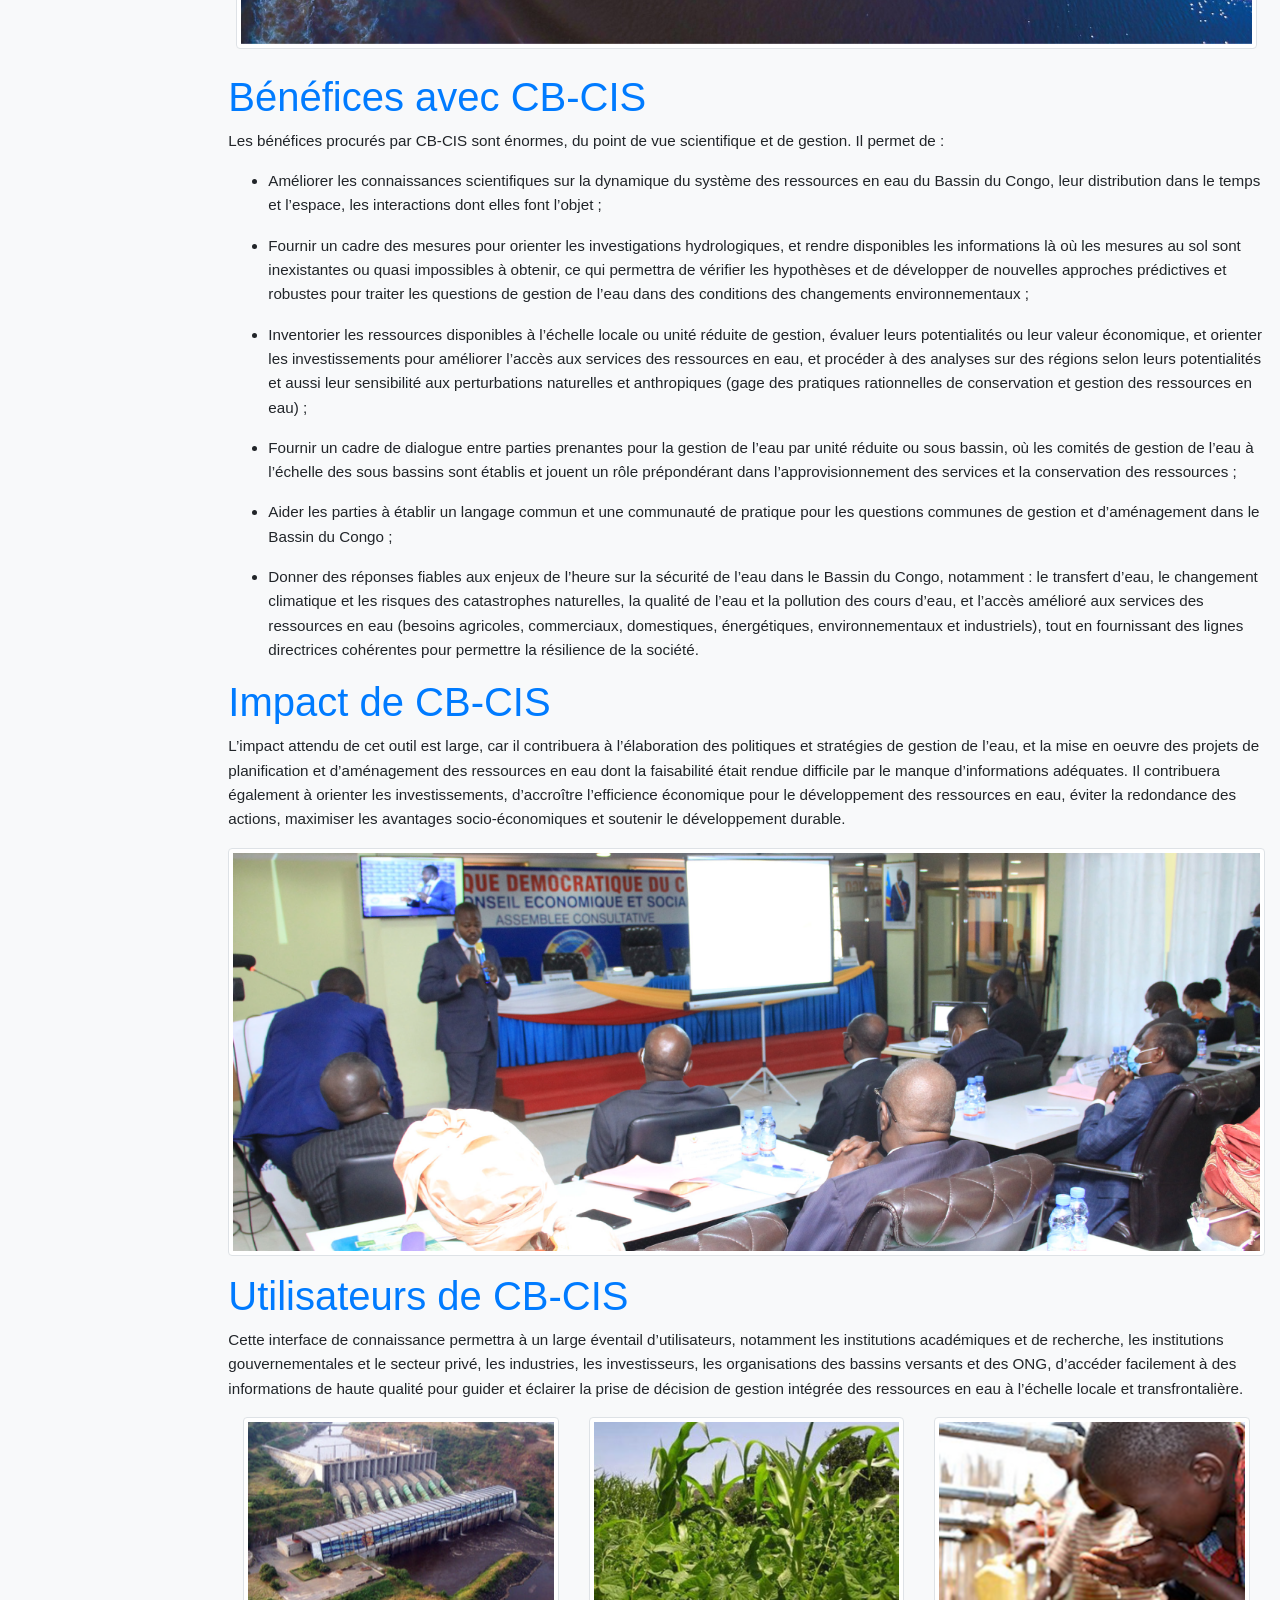
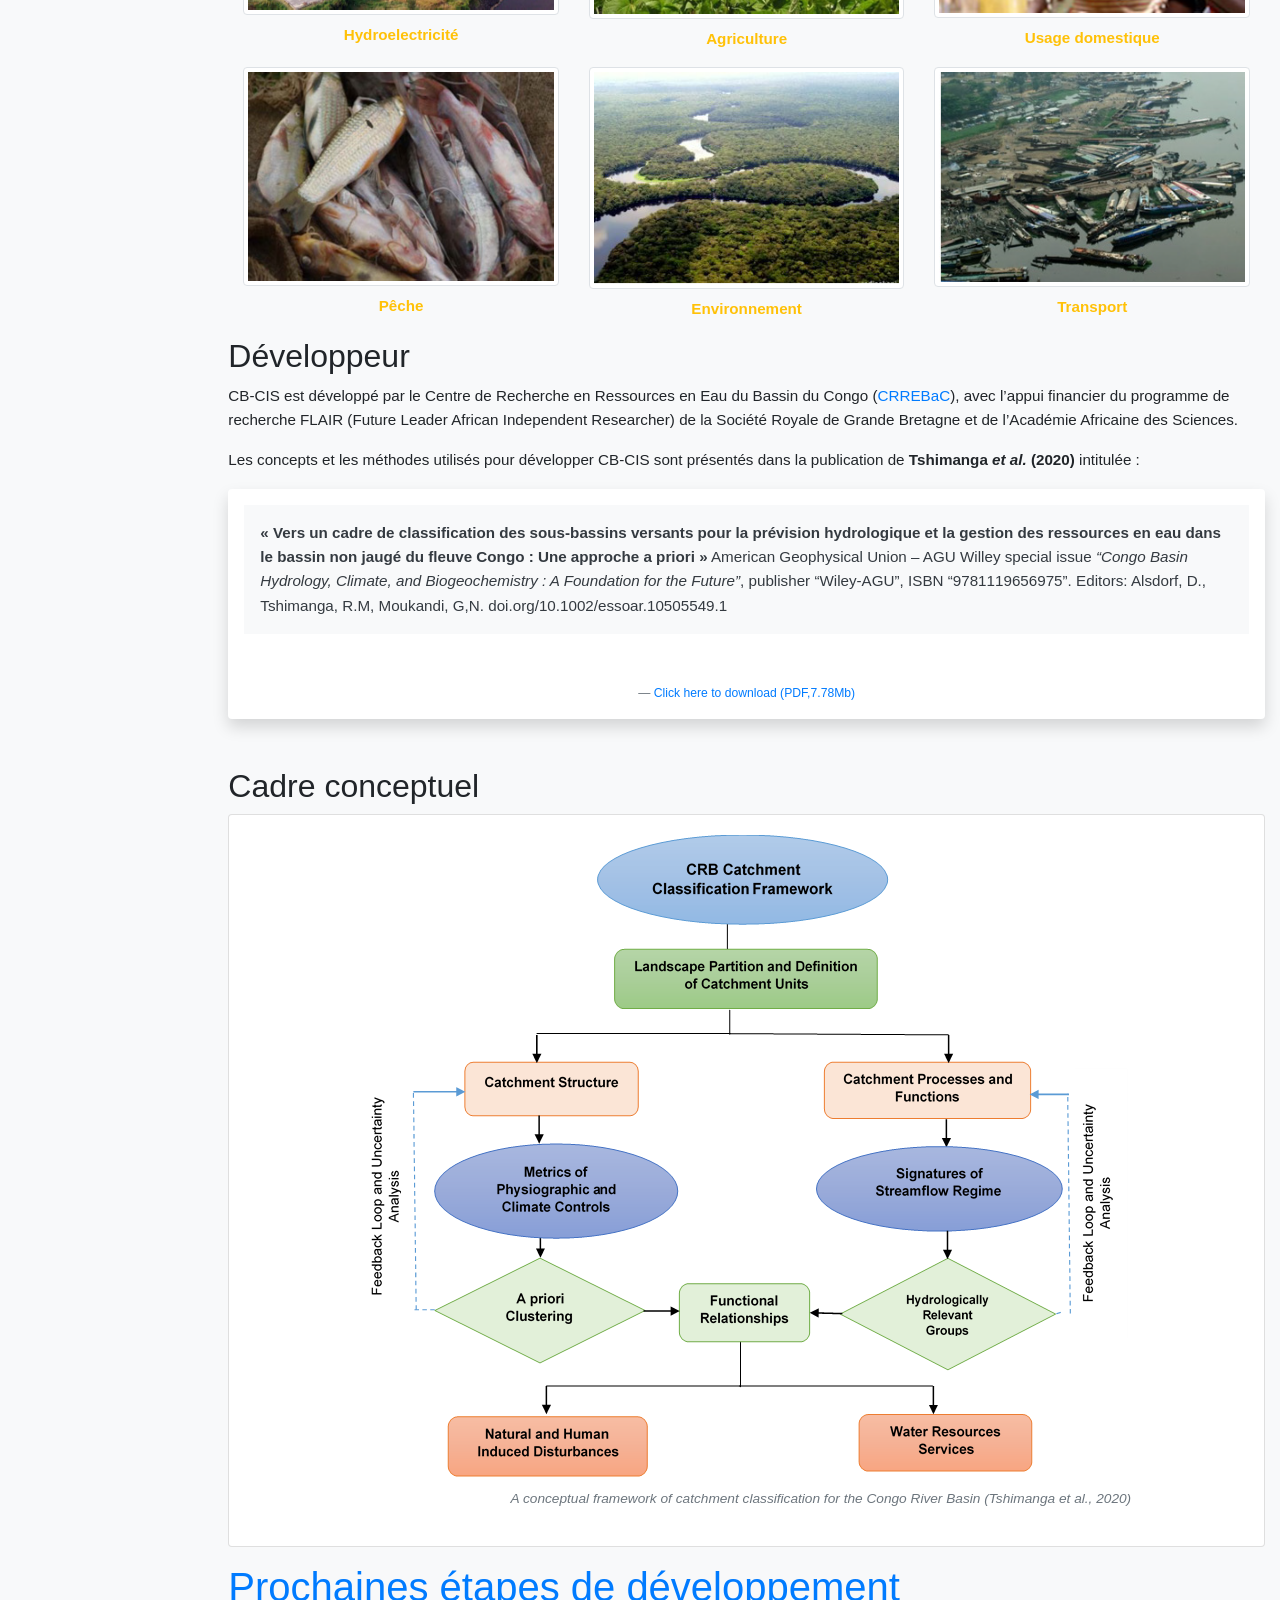
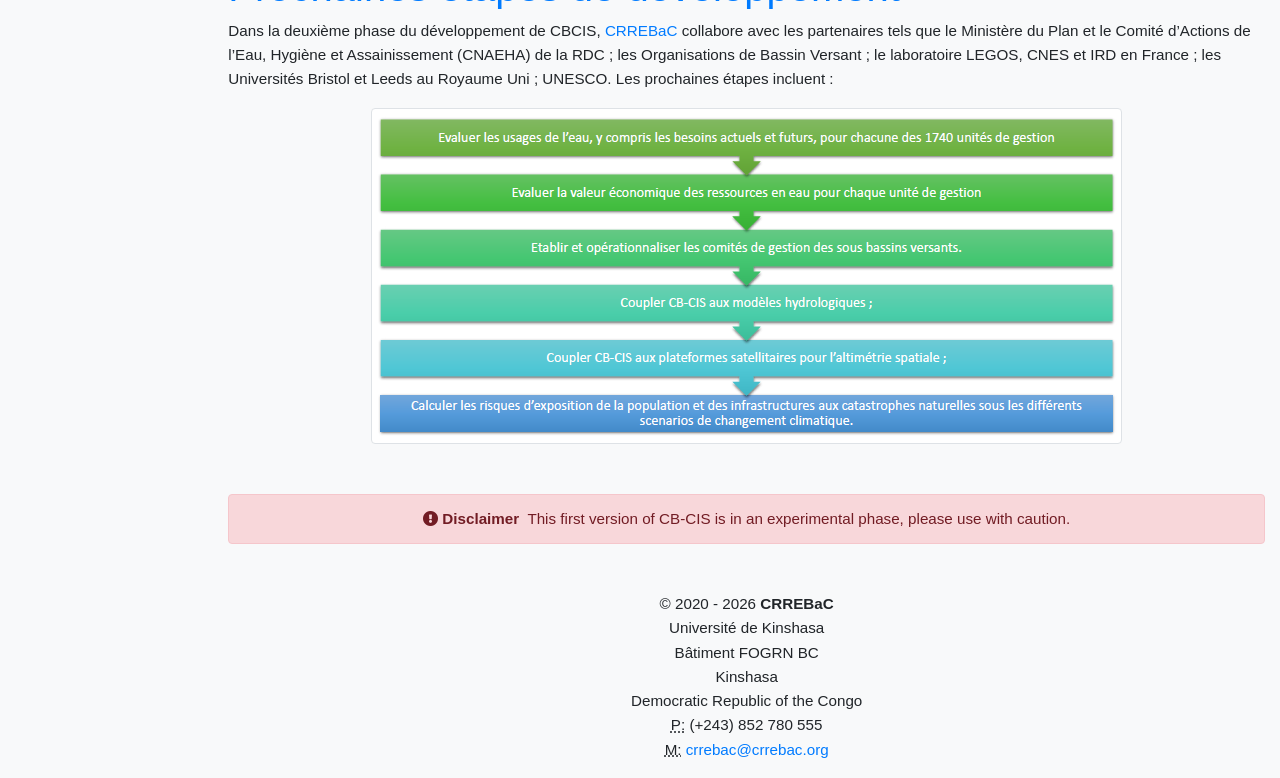
==== commit 086fe94f: "Add about page styles and scripts for improved layout and functionality" ====
--- a/app/about/about.html
+++ b/app/about/about.html
@@ -39,9 +39,11 @@
     <link rel="stylesheet" href="https://cdnjs.cloudflare.com/ajax/libs/font-awesome/5.15.3/css/all.min.css"
         integrity="sha512-iBBXm8fW90+nuLcSKlbmrPcLa0OT92xO1BIsZ+ywDWZCvqsWgccV3gFoRBv0z+8dLJgyAHIhR35VZc2oM/gI1w=="
         crossorigin="anonymous">
+    <!-- Custom -->
+    <link rel="stylesheet" href="about.css">
 </head>
 
-<body class="d-flex flex-column h-100" data-spy="scroll" data-target="#toc">
+<body class="d-flex flex-column" data-spy="scroll" data-target="#toc">
 
     <header>
         <!-- Fixed navbar -->
@@ -58,7 +60,7 @@
             </button>
 
             <div class="navbar-collapse collapse" id="navbarSupportedContent">
-                <ul class="navbar-nav mr-auto">
+                <ul class="navbar-nav mx-auto">
 
                     <li class="nav-item" id="hide-list-btn">
                         <a class="nav-link" id="maps-btn" href="../index.html" data-target=".navbar-collapse.in"
@@ -378,66 +380,61 @@
                         gestion intégrée des ressources en eau à l’échelle locale et transfrontalière.</p>
 
                     <div class="container-fluid">
-                        <div class="row">
-                            <div class="col-md-4">
-                                <div class="mx-auto mb-2">
-                                    <img src="../images/electricite.png" class="rounded img-fluid img-thumbnail"
+                        <div class="row justify-content-center">
+                            <!-- First row -->
+                            <div class="col-sm-12 col-md-4 mb-5">
+                                <div class="position-relative">
+                                    <img src="../images/electricite.png" class="rounded img-fluid img-thumbnail w-100"
                                         alt="Hydroelectricité">
-                                    <div
-                                        class="card-img-overlay text-white d-flex justify-content-center align-items-end">
-                                        <p class="text-warning font-weight-bold">Hydroelectricité</p>
+                                    <div class="position-absolute bottom-0 start-0 w-100 text-center p-2">
+                                        <p class="text-warning font-weight-bold mb-0">Hydroelectricité</p>
                                     </div>
                                 </div>
                             </div>
-                            <div class="col-md-4">
-                                <div class="mx-auto mb-2">
-                                    <img src="../images/agriculture.png" class="rounded img-fluid img-thumbnail"
+                            <div class="col-sm-12 col-md-4 mb-5">
+                                <div class="position-relative">
+                                    <img src="../images/agriculture.png" class="rounded img-fluid img-thumbnail w-100"
                                         alt="Agriculture">
-                                    <div
-                                        class="card-img-overlay text-white d-flex justify-content-center align-items-end">
-                                        <p class="text-warning font-weight-bold">Agriculture</p>
+                                    <div class="position-absolute bottom-0 start-0 w-100 text-center p-2">
+                                        <p class="text-warning font-weight-bold mb-0">Agriculture</p>
                                     </div>
                                 </div>
                             </div>
-                            <div class="col-md-4">
-                                <div class="mx-auto mb-2">
-                                    <img src="../images/domestique.png" class="rounded img-fluid img-thumbnail"
+                            <div class="col-sm-12 col-md-4 mb-5">
+                                <div class="position-relative">
+                                    <img src="../images/domestique.png" class="rounded img-fluid img-thumbnail w-100"
                                         alt="Usage domestique">
-                                    <div
-                                        class="card-img-overlay text-white d-flex justify-content-center align-items-end">
-                                        <p class="text-warning font-weight-bold">Usage domestique</p>
+                                    <div class="position-absolute bottom-0 start-0 w-100 text-center p-2">
+                                        <p class="text-warning font-weight-bold mb-0">Usage domestique</p>
                                     </div>
                                 </div>
                             </div>
-                        </div>
-
-                        <div class="row mb-3">
-                            <div class="col-md-4">
-                                <div class="mx-auto mb-2">
-                                    <img src="../images/peche.png" class="rounded img-fluid img-thumbnail" alt="Peche">
-                                    <div
-                                        class="card-img-overlay text-white d-flex justify-content-center align-items-end">
-                                        <p class="text-warning font-weight-bold">Pêche</p>
+
+                            <!-- Second row -->
+                            <div class="col-sm-12 col-md-4 mb-5">
+                                <div class="position-relative">
+                                    <img src="../images/peche.png" class="rounded img-fluid img-thumbnail w-100"
+                                        alt="Peche">
+                                    <div class="position-absolute bottom-0 start-0 w-100 text-center p-2">
+                                        <p class="text-warning font-weight-bold mb-0">Pêche</p>
                                     </div>
                                 </div>
                             </div>
-                            <div class="col-md-4">
-                                <div class="mx-auto mb-2">
-                                    <img src="../images/environnement.png" class="rounded img-fluid img-thumbnail"
+                            <div class="col-sm-12 col-md-4 mb-5">
+                                <div class="position-relative">
+                                    <img src="../images/environnement.png" class="rounded img-fluid img-thumbnail w-100"
                                         alt="Environnement">
-                                    <div
-                                        class="card-img-overlay text-white d-flex justify-content-center align-items-end">
-                                        <p class="text-warning font-weight-bold">Environnement</p>
+                                    <div class="position-absolute bottom-0 start-0 w-100 text-center p-2">
+                                        <p class="text-warning font-weight-bold mb-0">Environnement</p>
                                     </div>
                                 </div>
                             </div>
-                            <div class="col-md-4">
-                                <div class="mx-auto mb-2">
-                                    <img src="../images/transport.png" class="rounded img-fluid img-thumbnail"
+                            <div class="col-sm-12 col-md-4 mb-5">
+                                <div class="position-relative">
+                                    <img src="../images/transport.png" class="rounded img-fluid img-thumbnail w-100"
                                         alt="Transport">
-                                    <div
-                                        class="card-img-overlay text-white d-flex justify-content-center align-items-end">
-                                        <p class="text-warning font-weight-bold">Transport</p>
+                                    <div class="position-absolute bottom-0 start-0 w-100 text-center p-2">
+                                        <p class="text-warning font-weight-bold mb-0">Transport</p>
                                     </div>
                                 </div>
                             </div>
@@ -582,6 +579,7 @@
             }
         });
     </script>
+    <script src="about.js"></script>
 </body>
 
 </html>
--- a/app/about/about.css
+++ b/app/about/about.css
@@ -0,0 +1,140 @@
+html,
+body {
+    height: 100%;
+    min-width: 100%;
+    box-sizing: border-box;
+}
+
+:root {
+    --primary-color: #1A535C;
+    /* Deep Teal */
+    --secondary-color: #4ECDC4;
+    /* Medium Aquamarine */
+    --accent-color: #F7B801;
+    /* Selective Yellow */
+    --light-neutral-bg: #F8F9FA;
+    /* Bootstrap's $gray-100 */
+    --dark-text-color: #212529;
+    /* Bootstrap's $gray-900 */
+    --light-text-color: #FFFFFF;
+    /* White */
+    --border-color: #CED4DA;
+    /* Bootstrap's $gray-400 */
+    --body-font: 'Open Sans', sans-serif;
+    --heading-font: 'Montserrat', sans-serif;
+    --common-border-radius: 0.25rem;
+    /* Bootstrap's default */
+}
+
+body {
+    font-family: var(--body-font);
+    background-color: var(--light-neutral-bg);
+    color: var(--dark-text-color);
+    font-size: 0.95rem;
+    line-height: 1.6;
+    padding-top: 7.5rem;
+}
+
+img {
+    max-width: 100%;
+    height: auto;
+}
+
+header {
+    position: fixed;
+    top: 0;
+    right: 0;
+    left: 0;
+    width: 100%;
+    z-index: 1030;
+    background-color: var(--primary-color);
+    transition: all 0.3s ease;
+}
+
+/* Add shadow class for scroll effect */
+.header-shadow {
+    box-shadow: 0 2px 10px rgba(0, 0, 0, 0.1);
+    background-color: var(--primary-color);
+}
+
+/* Navbar styles */
+.navbar.bg-dark {
+    /* Overriding Bootstrap's default bg-dark */
+    /* background-color: var(--primary-color) !important; */
+    box-shadow: 0 2px 4px rgba(0, 0, 0, 0.1);
+    padding: 0.5rem 1rem;
+    transition: all 0.3s ease;
+}
+
+.navbar-dark .navbar-nav .nav-link {
+    color: rgba(255, 255, 255, 0.85);
+    font-family: var(--heading-font);
+    padding: 0.5rem 1rem;
+}
+
+.navbar-dark .navbar-nav .nav-link:hover,
+.navbar-dark .navbar-nav .nav-link:focus {
+    color: var(--light-text-color);
+    background-color: rgba(255, 255, 255, 0.514);
+    border-radius: 5px;
+}
+
+.navbar-dark .navbar-nav .active>.nav-link,
+.navbar-dark .navbar-nav .nav-link.active,
+.navbar-dark .navbar-nav .nav-link.show,
+.navbar-dark .navbar-nav .show>.nav-link {
+    color: var(--light-text-color);
+    background-color: #9ee4ef;
+    border-radius: 5px;
+}
+
+/* Space out partner logos in navbar */
+.navbar-brand.ml-auto img {
+    margin-left: 10px;
+    /* Spacing between logos */
+    height: 40px;
+    /* Adjusted for better alignment if possible */
+    width: auto;
+    /* Maintain aspect ratio */
+}
+
+.navbar-brand.ml-auto img:first-child {
+    margin-left: 0;
+}
+
+.navbar.navbar-brand {
+    padding: 0px;
+    margin: auto 10px;
+}
+
+.navbar-nav {
+    gap: 1rem;
+    justify-content: space-between;
+}
+
+.navbar-collapse.in {
+    overflow-y: hidden;
+}
+
+/* Media Queries */
+@media (max-width: 992px) {
+    .navbar .navbar-brand {
+        font-size: 18px;
+    }
+
+    body {
+        padding-top: 60px;
+        /* Smaller padding for mobile */
+    }
+
+    .navbar-brand.ml-auto img {
+        height: 30px;
+        /* Smaller logos on mobile */
+    }
+}
+
+@media (max-width: 767px) {
+    #sidebar {
+        display: none;
+    }
+}
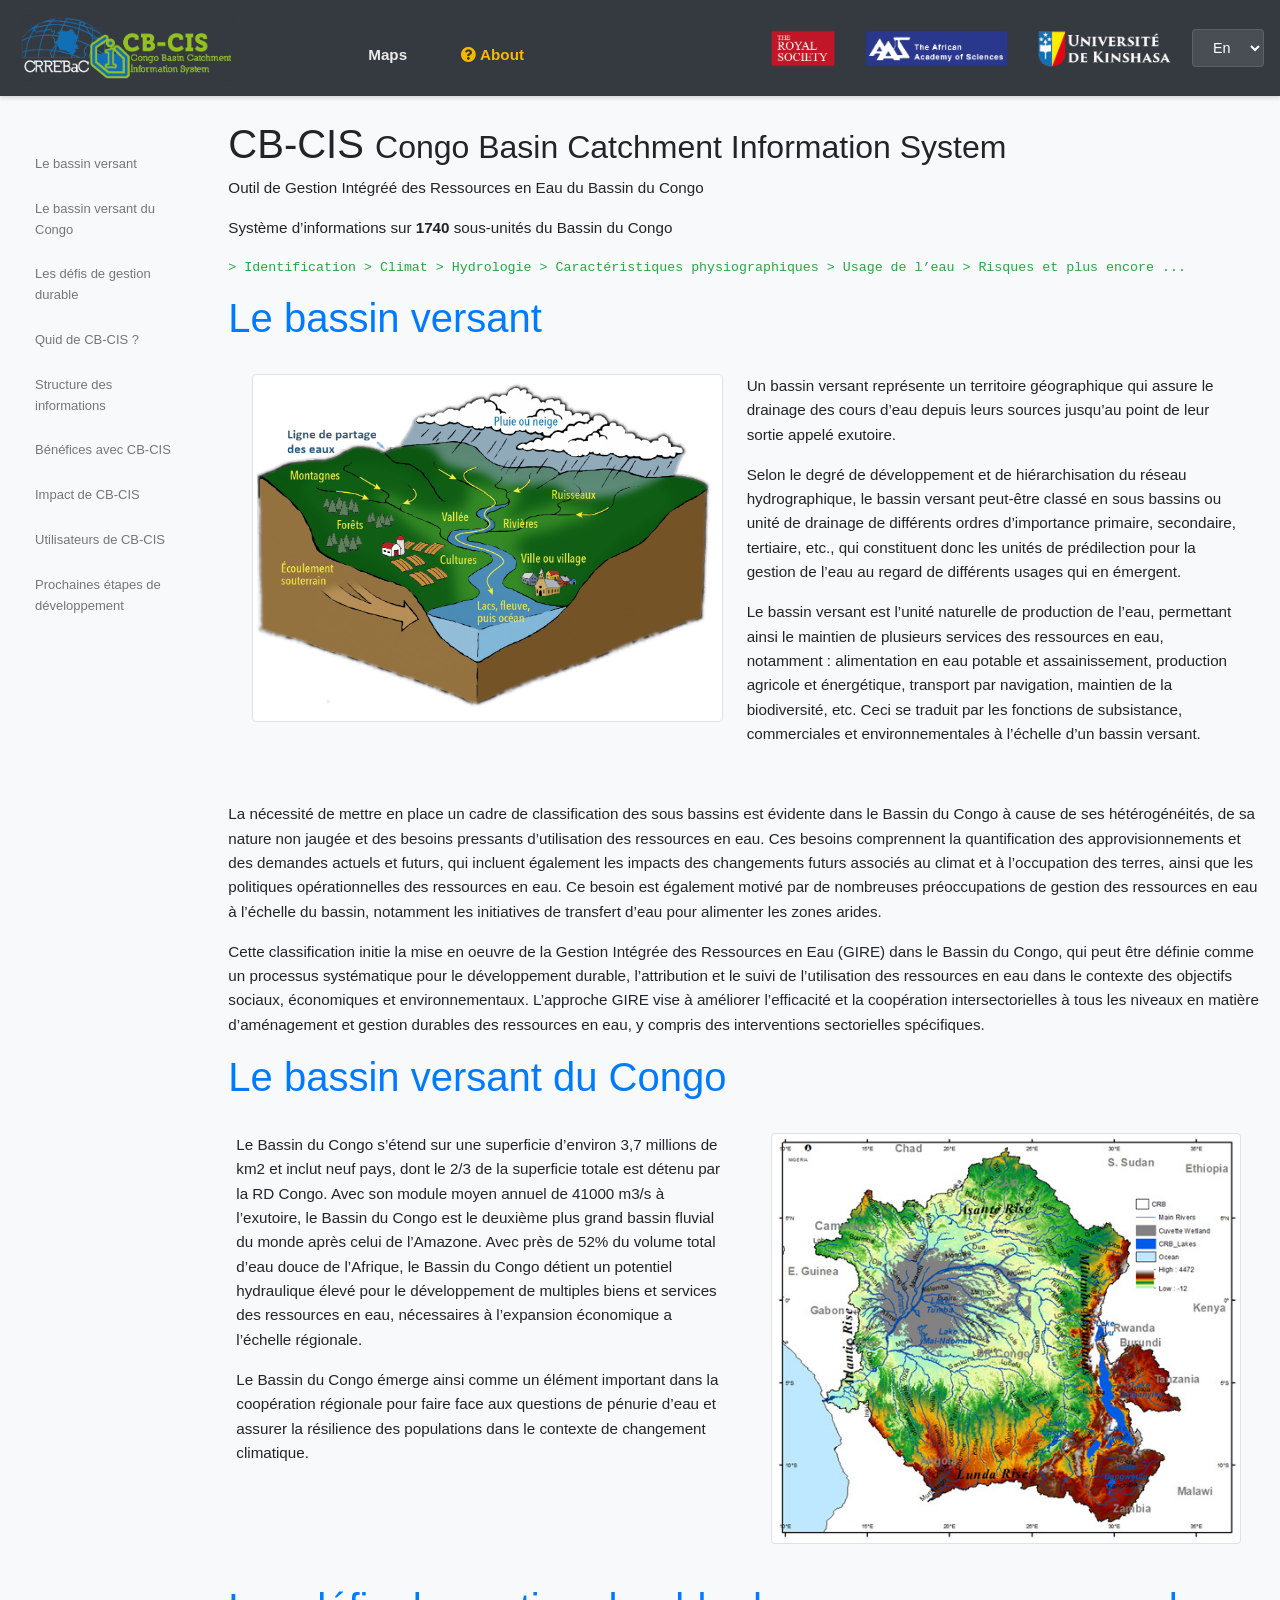
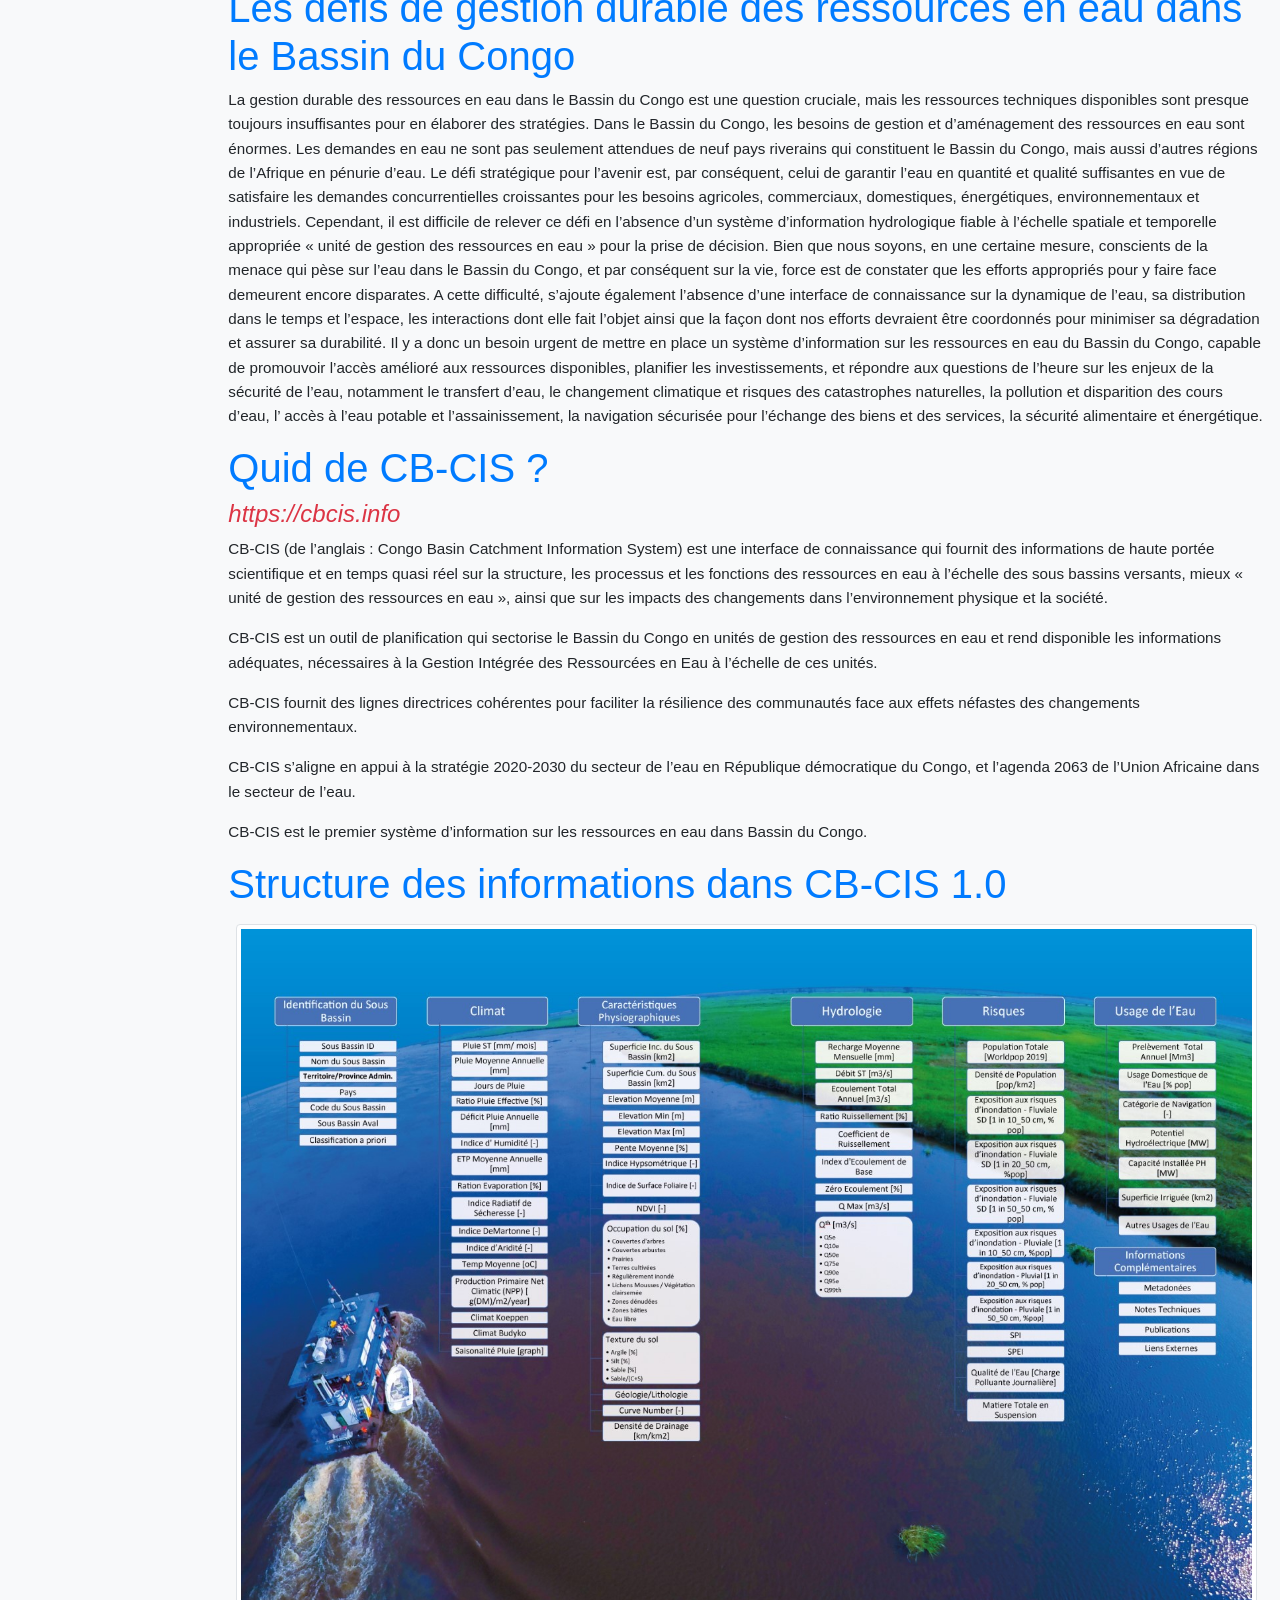
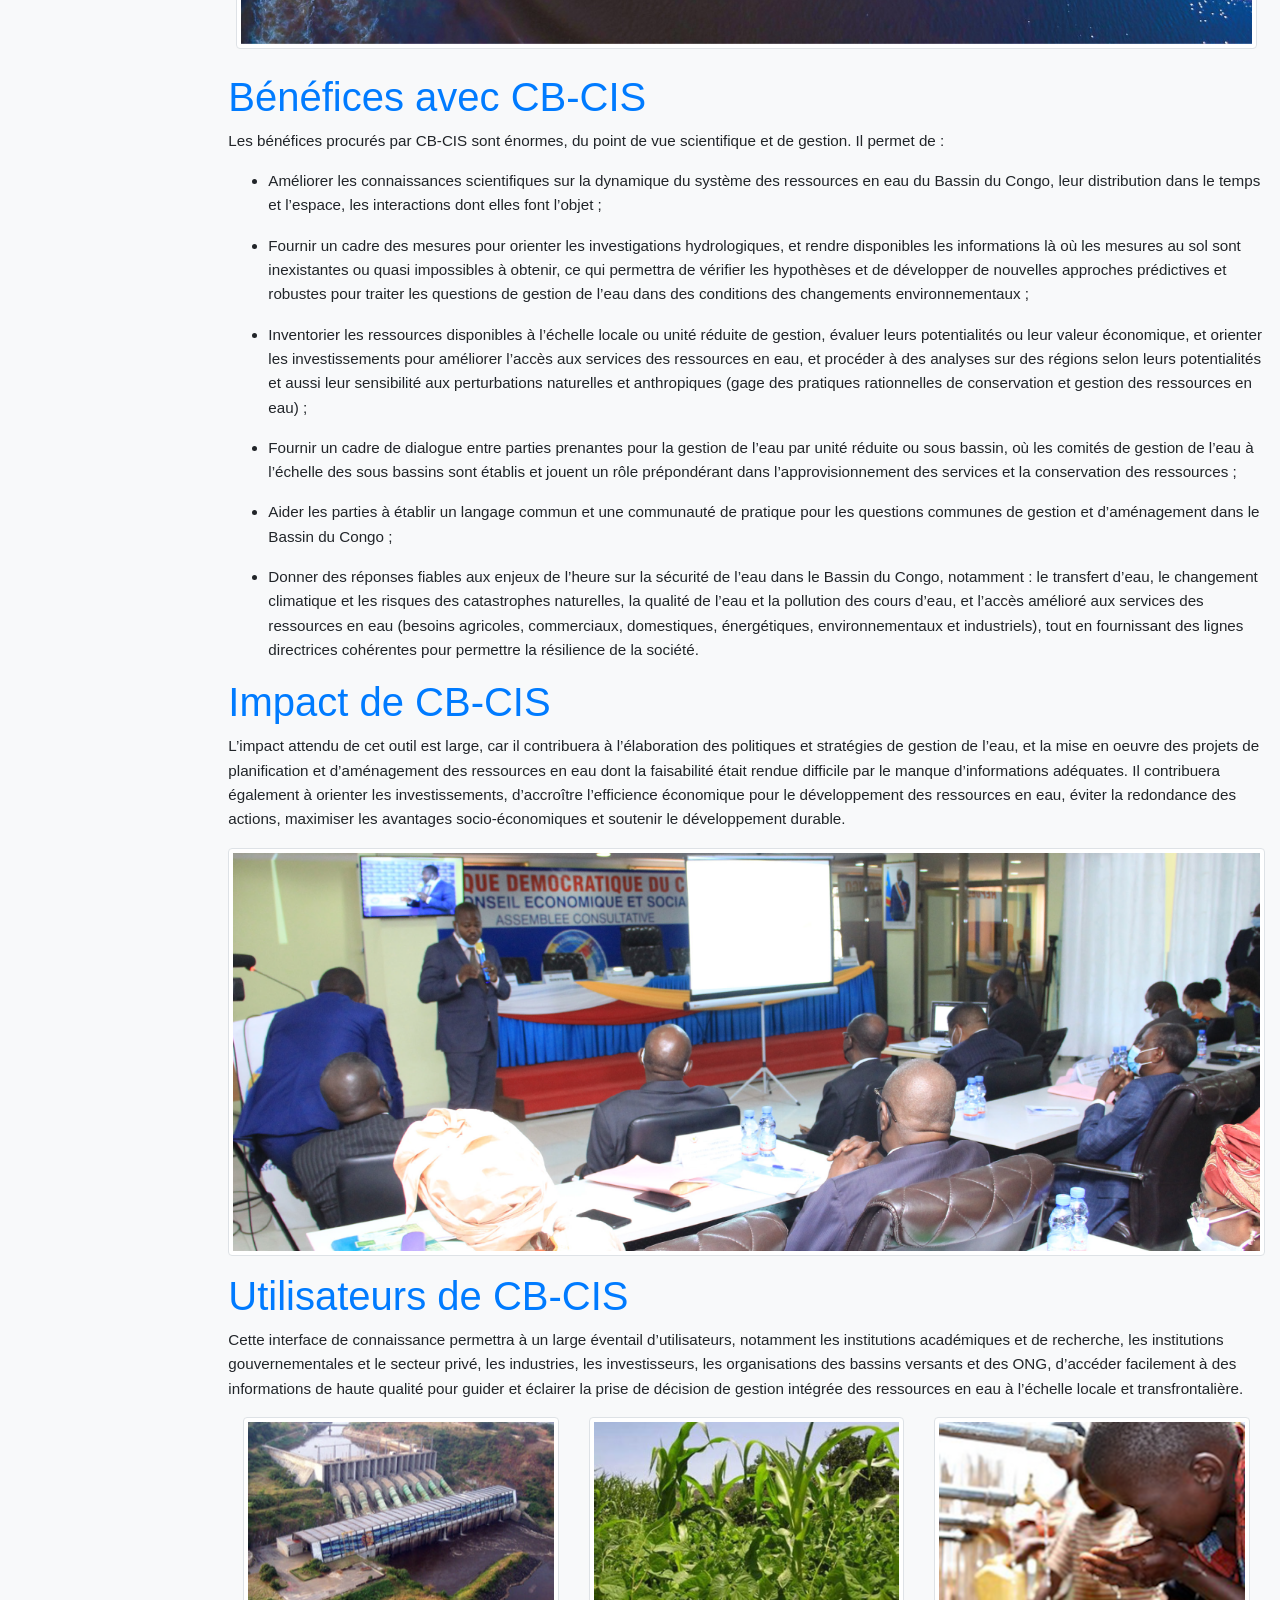
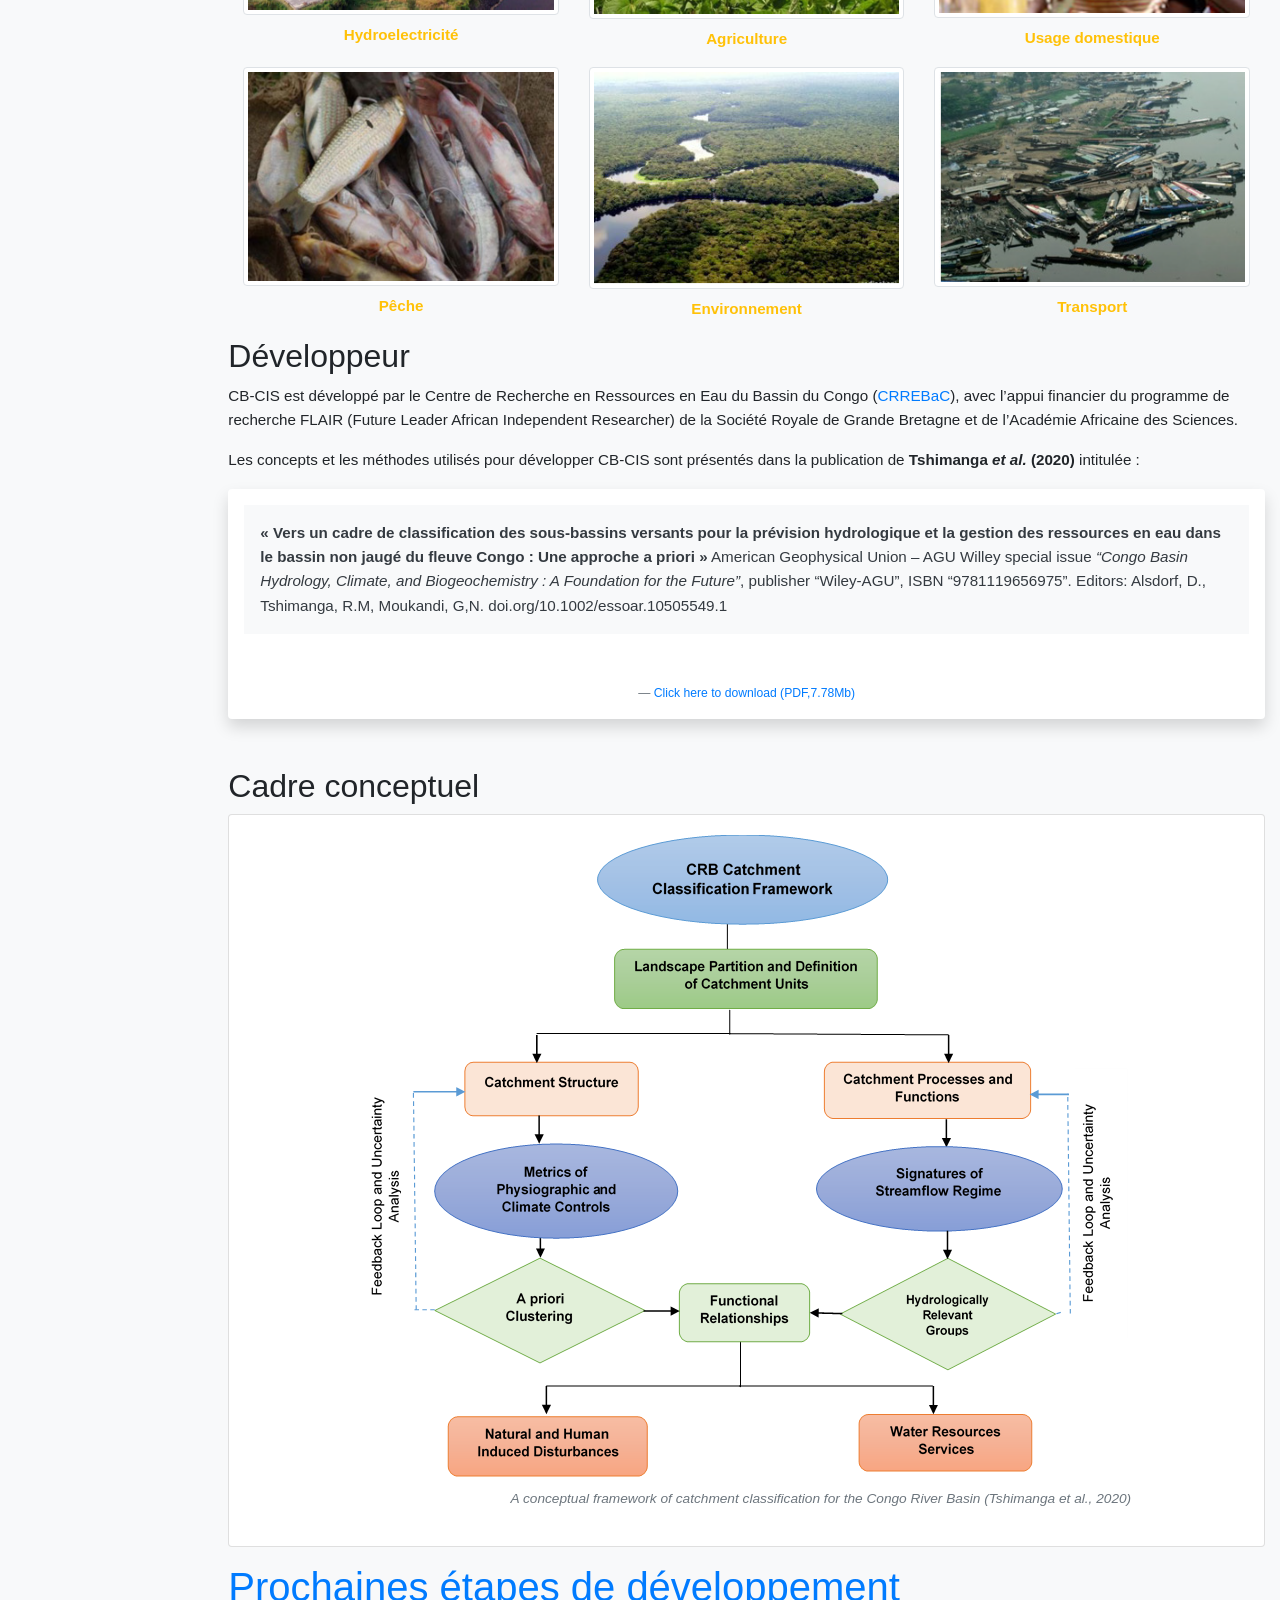
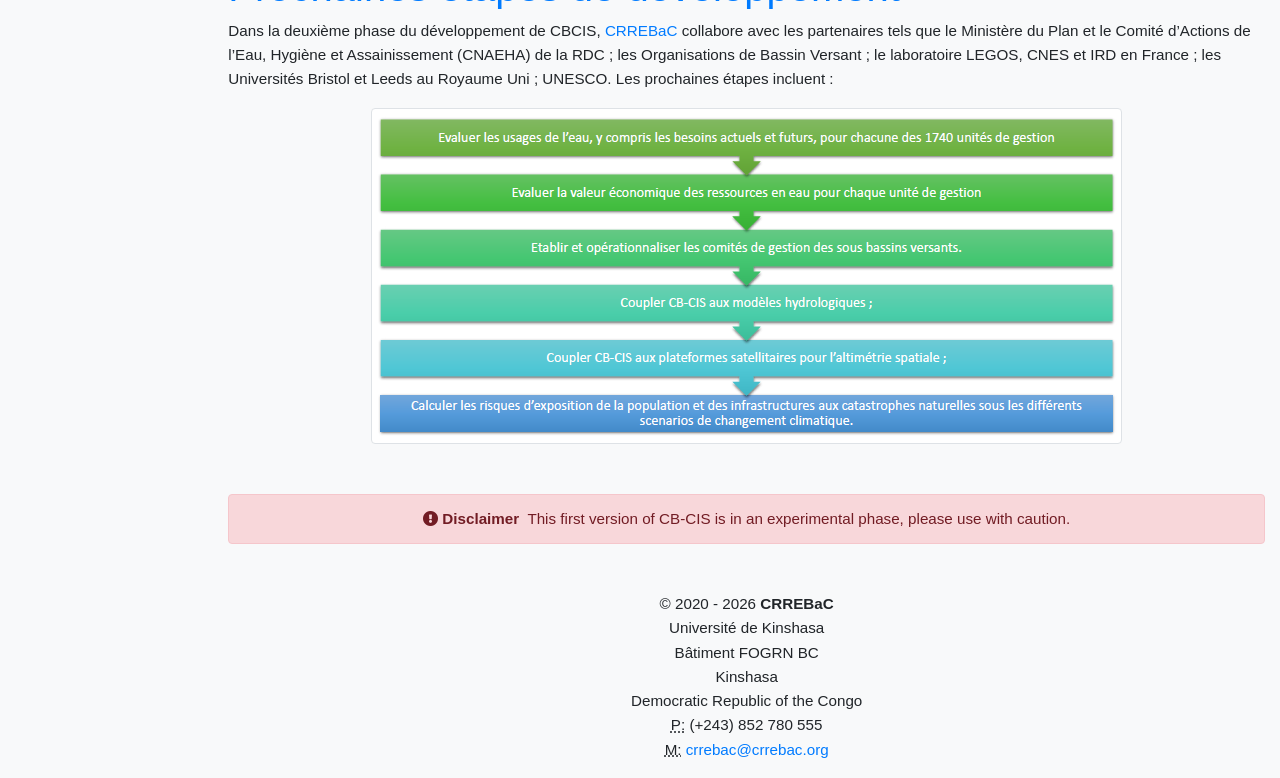
==== commit 9da6acc8: "Refactor: Update navbar structure and styles for improved accessibility and responsiveness; upgrade " ====
--- a/app/about/about.html
+++ b/app/about/about.html
@@ -60,7 +60,7 @@
             </button>
 
             <div class="navbar-collapse collapse" id="navbarSupportedContent">
-                <ul class="navbar-nav mx-auto">
+                <menu class="navbar-nav mx-auto" role="menu">
 
                     <li class="nav-item" id="hide-list-btn">
                         <a class="nav-link" id="maps-btn" href="../index.html" data-target=".navbar-collapse.in"
@@ -71,7 +71,7 @@
                         <a class="nav-link" href="./about.html" data-target=".navbar-collapse.in" id="home-btn"
                             data-translation="navbar.about"></a>
                     </li>
-                </ul>
+                </menu>
 
                 <!-- id="partner_logos" -->
                 <div class="navbar-brand ml-auto">
@@ -532,7 +532,7 @@
     </main>
 
     <!-- JQuery -->
-    <script src="https://cdnjs.cloudflare.com/ajax/libs/jquery/3.5.1/jquery.min.js"></script>
+    <script src="https://cdnjs.cloudflare.com/ajax/libs/jquery/3.7.1/jquery.min.js"></script>
 
     <!-- Language -->
     <script src="../js/lwcTranslator.min.js"></script>
@@ -546,7 +546,7 @@
     <script src="../js/bootstrap-toc.js"></script>
 
     <!-- Leaflet -->
-    <script src="../js/leaflet.js"></script>
+    <!-- <script src="../js/leaflet.js"></script> -->
 
     <script>
         document.getElementById("year").innerHTML = new Date().getFullYear();
--- a/app/about/about.css
+++ b/app/about/about.css
@@ -59,33 +59,80 @@
 
 /* Navbar styles */
 .navbar.bg-dark {
-    /* Overriding Bootstrap's default bg-dark */
-    /* background-color: var(--primary-color) !important; */
-    box-shadow: 0 2px 4px rgba(0, 0, 0, 0.1);
-    padding: 0.5rem 1rem;
+    background-color: #343a40 !important;
+    box-shadow: 0 2px 4px rgba(0, 0, 0, 0.15);
+    padding: 0.75rem 1rem;
     transition: all 0.3s ease;
 }
 
 .navbar-dark .navbar-nav .nav-link {
-    color: rgba(255, 255, 255, 0.85);
+    color: rgba(255, 255, 255, 0.9);
     font-family: var(--heading-font);
     padding: 0.5rem 1rem;
+    transition: all 0.2s ease-in-out;
+    border-radius: 4px;
+    margin: 0 0.2rem;
 }
 
 .navbar-dark .navbar-nav .nav-link:hover,
 .navbar-dark .navbar-nav .nav-link:focus {
-    color: var(--light-text-color);
-    background-color: rgba(255, 255, 255, 0.514);
-    border-radius: 5px;
+    color: var(--accent-color);
+    background-color: transparent;
+    transform: translateY(-1px);
 }
 
 .navbar-dark .navbar-nav .active>.nav-link,
-.navbar-dark .navbar-nav .nav-link.active,
-.navbar-dark .navbar-nav .nav-link.show,
-.navbar-dark .navbar-nav .show>.nav-link {
-    color: var(--light-text-color);
-    background-color: #9ee4ef;
-    border-radius: 5px;
+.navbar-dark .navbar-nav .nav-link.active {
+    color: var(--accent-color);
+    background-color: transparent;
+    font-weight: 600;
+}
+
+/* Language selector styling */
+#lang-switcher {
+    min-width: 30px;
+    height: 38px;
+    padding: 0.375rem 1rem;
+    font-size: 0.9rem;
+    font-weight: 500;
+    color: #fff;
+    background-color: rgba(255, 255, 255, 0.1);
+    border: 1px solid rgba(255, 255, 255, 0.2);
+    border-radius: 4px;
+    cursor: pointer;
+    transition: all 0.2s ease;
+}
+
+#lang-switcher:hover {
+    background-color: rgba(255, 255, 255, 0.2);
+    border-color: rgba(255, 255, 255, 0.3);
+}
+
+#lang-switcher:focus {
+    outline: none;
+    box-shadow: 0 0 0 2px rgba(255, 255, 255, 0.25);
+}
+
+#lang-switcher option {
+    color: var(--dark-text-color);
+    background-color: #fff;
+}
+
+/* Partner logos */
+.navbar-brand.ml-auto {
+    display: flex;
+    align-items: center;
+    gap: 1rem;
+}
+
+.navbar-brand.ml-auto img {
+    height: 42px;
+    width: auto;
+    transition: transform 0.2s ease;
+}
+
+.navbar-brand.ml-auto img:hover {
+    transform: scale(1.05);
 }
 
 /* Space out partner logos in navbar */
